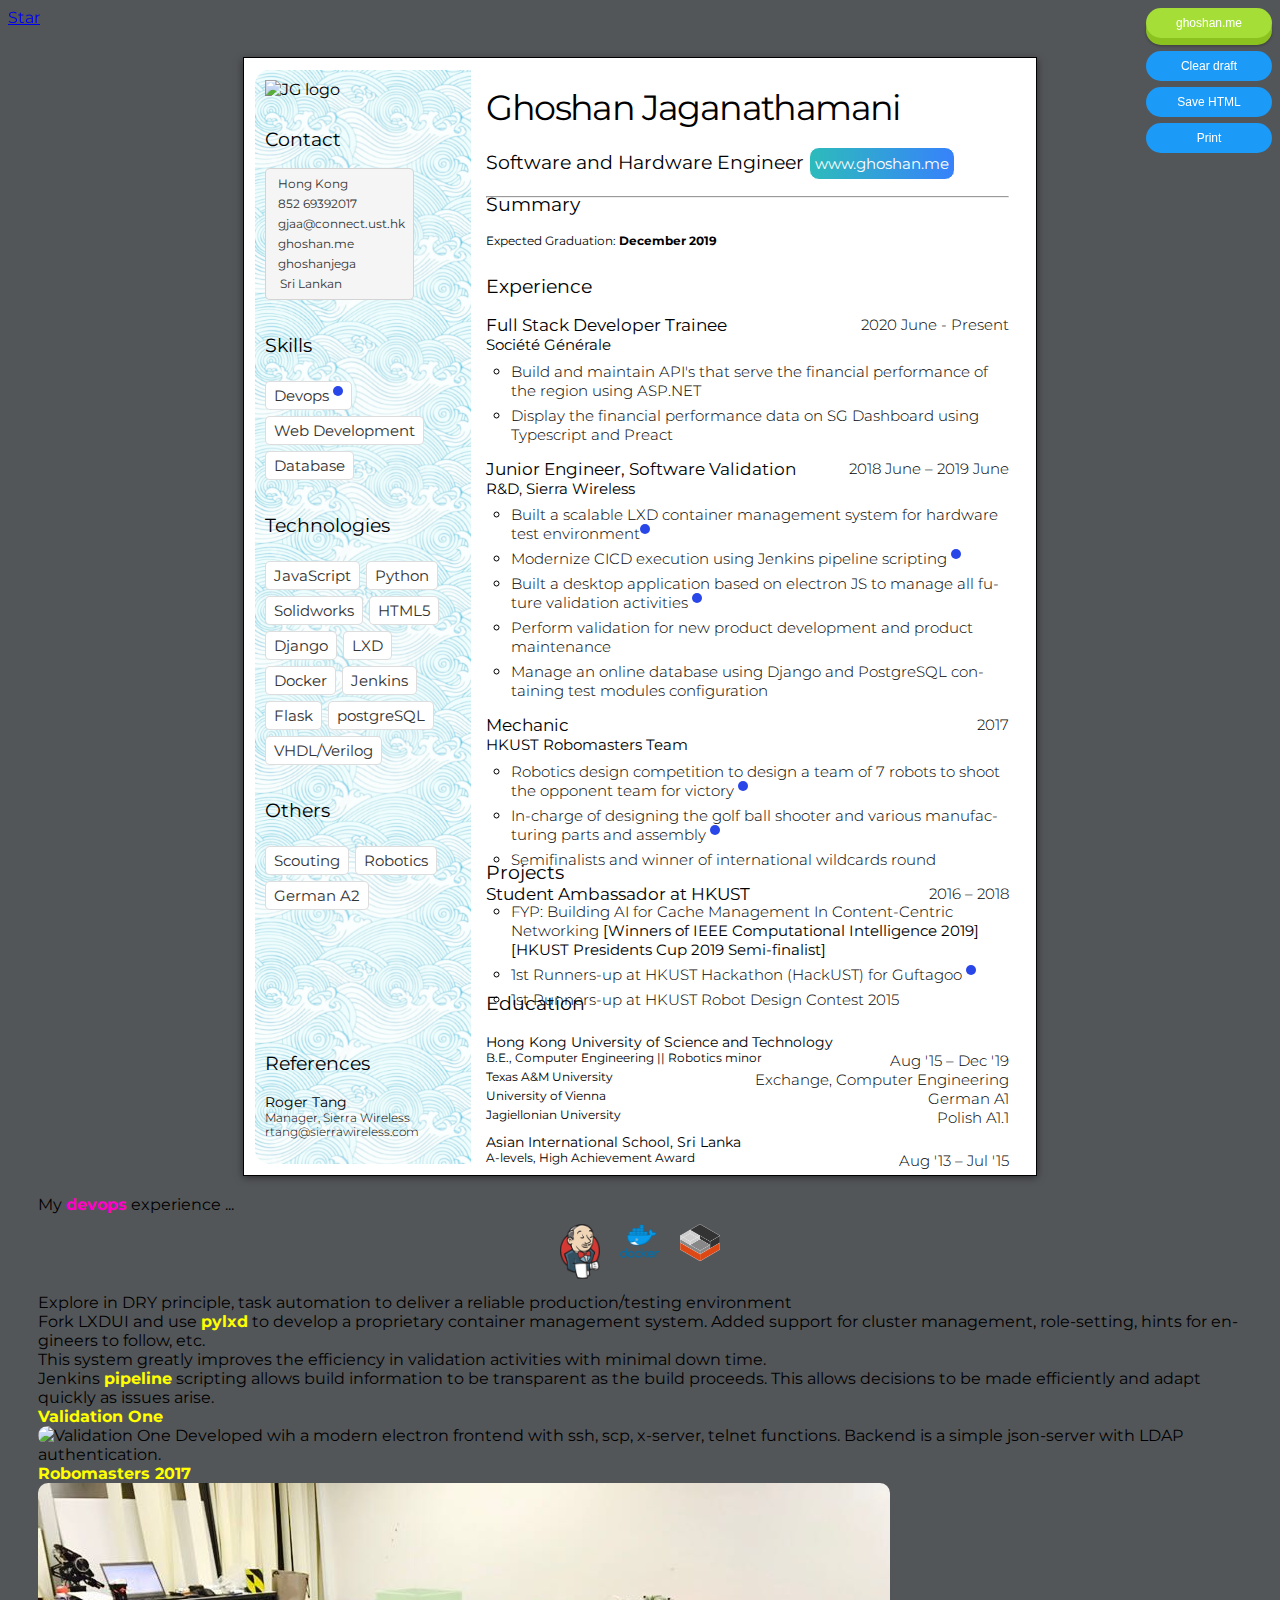
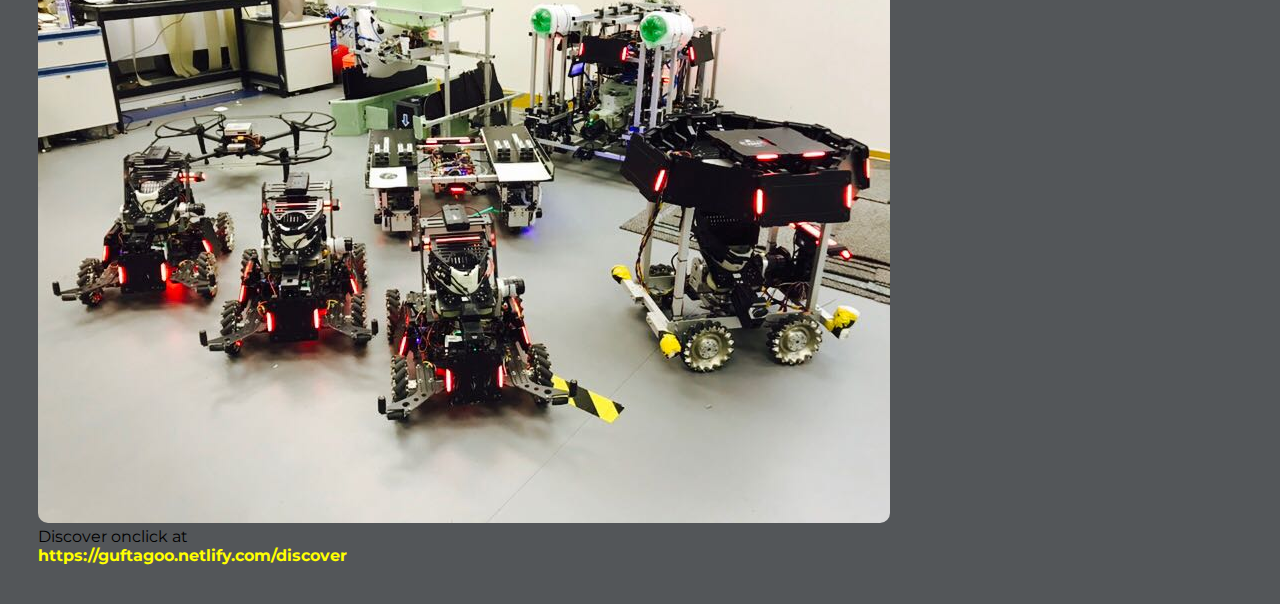
==== index.html @ 78ed61e8 "July 2020" ====
<!DOCTYPE html>
<html lang="en" moznomarginboxes>

<head>
    <meta charset="utf-8" />
    <meta http-equiv="X-UA-Compatible" content="IE=edge;chrome=1" />
    <meta http-equiv="Content-Type" content="text/html;charset=UTF-8" />
    <meta name="google" content="notranslate" />
    <!-- Metadata (autofilled by "Save to HTML") -->
    <meta name="author" content="Ghoshan Jaganathamani" />
    <meta name="subject" content="A really good software engineer you should hire" />
    <meta name="keywords" content="coding, developing, hacking" />
    <meta name="date" content="2019-04-01" />
    <meta name="generator" content="html-resume-template" />
    <!-- Google Fonts, Normalize, and Font Awesome -->
    <link rel="stylesheet" type="text/css"
        href="https://fonts.googleapis.com/css?family=Cardo|Montserrat:300,400,500&amp;subset=latin-ext"
        crossorigin="anonymous" />
    <link rel="stylesheet" type="text/css"
        href="https://cdnjs.cloudflare.com/ajax/libs/normalize/8.0.0/normalize.min.css"
        integrity="sha256-oSrCnRYXvHG31SBifqP2PM1uje7SJUyX0nTwO2RJV54=" crossorigin="anonymous" />
    <link rel="stylesheet" type="text/css" href="https://use.fontawesome.com/releases/v5.1.0/css/all.css"
        integrity="sha384-lKuwvrZot6UHsBSfcMvOkWwlCMgc0TaWr+30HWe3a4ltaBwTZhyTEggF5tJv8tbt" crossorigin="anonymous" />
    <!-- Custom Styles -->
    <script src="https://cdn.jsdelivr.net/npm/sweetalert2@7.28.11/dist/sweetalert2.all.min.js"
        integrity="sha256-XrP9Q+1nFjuCit6icgPIvv/6unhVHzjTr9NrwTMZJyI=" crossorigin="anonymous"></script>
    <link rel="stylesheet" type="text/css" href="./src/css/paper.css" />
    <link rel="stylesheet" type="text/css" href="./src/css/typography.css" />
    <link rel="stylesheet" type="text/css" href="./src/css/buttons.css" />
    <link rel="stylesheet" type="text/css" href="./src/css/styles.css" />
    <link rel="stylesheet" type="text/css" media="screen" href="./src/css/screen.css" />
    <link rel="stylesheet" type="text/css" media="print" href="./src/css/print.css" />

    <script src="https://cdnjs.cloudflare.com/ajax/libs/jquery/3.3.1/jquery.min.js"
        integrity="sha256-FgpCb/KJQlLNfOu91ta32o/NMZxltwRo8QtmkMRdAu8=" crossorigin="anonymous"></script>
    <script async defer src="https://unpkg.com/tippy.js@3/dist/tippy.all.min.js"></script>
    <script async defer src="https://buttons.github.io/buttons.js"></script>

    <title>Ghoshan Jaganathamani</title>
</head>

<body class="A4">
    <section id="save">
        <section class="sheet padding-3mm">
            <aside>
                <img src="./src/img/JG2.svg" style="width:50%; margin-bottom: 27px;" alt="JG logo">
                <section class="contact">
                    <h6>Contact</h6>
                    <ul>
                        <li>
                            <p><i class="fa fa-map-marker-alt" title="Location"></i> Hong Kong</p>
                        </li>
                        <li>
                            <p><i class="fa fa-phone" title="Cell phone"></i> 852 69392017</p>
                        </li>
                        <li>
                            <p><i class="fa fa-envelope" title="Email"></i> gjaa@connect.ust.hk</p>
                        </li>
                        <li>
                            <p><i class="fa fa-globe-americas" title="Website"></i> ghoshan.me</p>
                        </li>
                        <li>
                            <p><i class="fab fa-github" title="GitHub"></i> ghoshanjega</p>
                        </li>
                        <li>
                            <p><i class="fas fa-flag" title="Nationality"></i>&nbsp;&nbsp;Sri Lankan</p>
                        </li>
                    </ul>
                </section>
                <section class="skills">
                    <h6>Skills</h6>
                    <ul>
                        <li><span>Devops <button class="button button-glow button-circle button-action button-tiny"
                                    id="devops">i</button></span></li>
                        <li><span>Web Development</span></li>
                        <li><span>Database</span></li>
                    </ul>
                </section>
                <section class="skills">
                    <h6>Technologies</h6>
                    <ul>
                        <li><span>JavaScript</span></li>
                        <li><span>Python</span></li>
                        <li><span>Solidworks</span></li>
                        <li><span>HTML5</span></li>
                        <li><span>Django</span></li>
                        <li><span>LXD</span></li>
                        <li><span>Docker</span></li>
                        <li><span>Jenkins</span></li>
                        <li><span>Flask</span></li>
                        <li><span>postgreSQL</span></li>
                        <li><span>VHDL/Verilog</span></li>
                    </ul>
                </section>
                <section class="skills">
                    <h6>Others</h6>
                    <ul>
                        <li><span>Scouting</span></li>
                        <li><span>Robotics</span></li>
                        <li><span>German A2</span></li>

                    </ul>
                </section>
                <section class="references">
                    <h6>References</h6>
                    <address>
                            <p class="sanserif">Roger Tang</p> 
                        <p class="sanserifsmall">Manager, Sierra Wireless</p> 
                        <p class="sanserifsmall">rtang@sierrawireless.com</p> 
                    </address>
                </section>
            </aside>
            <section>
                <header class="name" aria-label="Ghoshan Jaganathamani">
                    <h3>Ghoshan Jaganathamani</h3>
                    <h6>Software and Hardware Engineer <span id="go-to-website">www.ghoshan.me</span></h6>

                    <hr />
                </header>
                <section>
                    <section class="summary">
                        <h6>Summary</h6>
                        <p>Expected Graduation: <b>December 2019</b></p>
                    </section>
                    <section class="experience">
                        <h6>Experience</h6>
                        <ol>
                            <li>
                                <header>
                                    <p class="sanserif">Full Stack Developer Trainee</p>
                                    <time>2020 June - Present</time>
                                </header>
                                <span>Société Générale</span>
                                <ul>
                                    <li>Build and maintain API's that serve the financial performance of the region using ASP.NET</li>
                                    <li>Display the financial performance data on SG Dashboard using Typescript and Preact</li>
                                </ul>
                            </li>
                            <li>
                                <header>
                                    <p class="sanserif">Junior Engineer, Software Validation</p>
                                    <time>2018 June – 2019 June</time>
                                </header>
                                <span>R&D, Sierra Wireless</span>
                                <ul>
                                    <li>Built a scalable LXD container management system for hardware test environment<button
                                            class="button button-glow button-circle button-action button-tiny"
                                            id="lxd">i</button></li>
                                    <li>Modernize CICD execution using Jenkins pipeline scripting <button
                                            class="button button-glow button-circle button-action button-tiny"
                                            id="cicd">i</button></li>
                                    <li>Built a desktop application based on electron JS to manage all future validation activities <button
                                            class="button button-glow button-circle button-action button-tiny"
                                            id="validationone">i</button>
                                    </li>
                                    <li>Perform validation for new product development and product maintenance</li>
                                    <li>Manage an online database using Django and PostgreSQL containing test modules
                                        configuration</li>
                                </ul>
                            </li>
                            <li>
                                <header>
                                    <p class="sanserif">Mechanic</p>
                                    <time>2017</time>
                                </header>
                                <span>HKUST Robomasters Team</span>
                                <ul>
                                    <li>Robotics design competition to design a team of 7 robots to shoot the opponent
                                        team for victory <button
                                            class="button button-glow button-circle button-action button-tiny"
                                            id="rm">i</button></li>
                                    <li>In-charge of designing the golf ball shooter and various manufacturing parts
                                        and assembly <button
                                            class="button button-glow button-circle button-action button-tiny"
                                            id="shooter">i</button></li>
                                    <li>Semifinalists and winner of international wildcards round</li>
                                </ul>
                            </li>
                            <li>
                                <header>
                                    <p class="sanserif">Student Ambassador at HKUST</p>
                                    <time>2016 – 2018</time>
                                </header>
                            </li>
                        </ol>
                    </section>
                    <section class="projects">
                        <h6>Projects</h6>
                        <ul>
                            <li>FYP: Building AI for Cache Management In Content-Centric Networking
                                <b>[Winners of IEEE Computational Intelligence 2019]</b><b>[HKUST Presidents Cup 2019 Semi-finalist]</b></li>
                            <li>1st Runners-up at HKUST Hackathon (HackUST) for Guftagoo <button
                                    class="button button-glow button-circle button-action button-tiny"
                                    onclick="window.open('https:\/\/guftagoo.netlify.com/discover/')"
                                    id="guftagoo">i</button></li>
                            <li>1st Runners-up at HKUST Robot Design Contest 2015</li>
                        </ul>
                    </section>
                    <section class="education">
                        <h6>Education</h6>
                        <ol>
                            <li>
                                <div>
                                    <p class="sanserif">Hong Kong University of Science and Technology</p>
                                    <time></time>
                                </div>
                                <div>
                                    <p class="sanserifsmall tabbed bold">B.E., Computer Engineering || Robotics minor</p><time class="sanserifsmall">Aug '15 – Dec '19</time>
                                </div>
                                <div>
                                    <p class="sanserifsmall tabbed">Texas A&M University </p><span class="sanserifsmall">Exchange, Computer Engineering</span>
                                </div>
                                <div>
                                    <p class="sanserifsmall tabbed">University of Vienna</p><span class="sanserifsmall">German A1</span>
                                </div>
                                <div>
                                    <p class="sanserifsmall tabbed">Jagiellonian University</p><span class="sanserifsmall">Polish A1.1</span>
                                </div>
                                
                            </li>
                            <li>
                                    <div>
                                        <p class="sanserif">Asian International School, Sri Lanka</p>
                                        <time></time>
                                        
                                    </div>
                                    <div>
                                        <p class="sanserifsmall tabbed">A-levels, High Achievement Award</p><time class="sanserifsmall">Aug '13 – Jul '15</time>
                                    </div>
                                </li>
                        </ol>
                    </section>
                </section>
            </section>
        </section>
    </section>

    <div id="devopsTemplate">
        My&nbsp;<strong style="color: rgb(255, 0, 200);">devops</strong> experience ...
        <div class="flex-container">
            <div><img src="./src/img/jenkins.png" /></div>
            <div><img src="./src/img/docker2.png" /></div>
            <div><img src="./src/img/lxd.png" /></div>
        </div>
        Explore in DRY principle, task automation to deliver a reliable production/testing environment
    </div>

    <div id="lxdTemplate">
        Fork LXDUI and use <strong style="color: yellow;">pylxd</strong> to develop a proprietary container management
        system. Added support for cluster management,
        role-setting, hints for engineers to follow, etc.
        <br />
        This system greatly improves the efficiency in validation activities
        with minimal down time.
    </div>

    <div id="cicdTemplate">
        Jenkins <strong style="color: yellow;">pipeline</strong> scripting allows build information to be transparent as
        the
        build proceeds. This allows decisions to be made efficiently and adapt quickly as issues arise.
    </div>

    <div id="validationoneTemplate">
        <strong style="color: yellow;">Validation One</strong>
        <br />
        <img src="./src/img/validation-one.png" style="border-radius:10px" alt="Validation One">
        Developed wih a modern electron frontend with ssh, scp, x-server, telnet functions. Backend is a simple
        json-server with LDAP authentication.
    </div>

    <div id="rmTemplate">
        <strong style="color: yellow;">Robomasters 2017</strong>
        <br />
        <img src="./src/img/rm.jpeg" style="border-radius:10px" alt="robomasters 2017">
    </div>

    <div id="shooterTemplate">
        
    </div>

    <div id="guftagooTemplate">
        Discover onclick at
        <br /> <strong style="color: yellow;">https://guftagoo.netlify.com/discover</strong>
    </div>
    <!-- Script to make elements authorable and save changes to localStorage -->
    <script type="text/javascript" src="./index.js"></script>
    <script src="./src/js/showModal.js"></script>

</body>
<!-- Forked from Tom Barrasso. https://barrasso.me -->


</html>
---- src/css/paper.css ----
/* Paper CSS: https://github.com/cognitom/paper-css */

@page { margin: 0 }
body { margin: 0 }
.sheet {
  margin: 0;
  overflow: hidden;
  position: relative;
  box-sizing: border-box;
  page-break-after: always;
}

/** Paper sizes **/
body.A3               .sheet { width: 297mm; height: 419mm }
body.A3.landscape     .sheet { width: 420mm; height: 296mm }
body.A4               .sheet { width: 210mm; height: 296mm }
body.A4.landscape     .sheet { width: 297mm; height: 209mm }
body.A5               .sheet { width: 148mm; height: 209mm }
body.A5.landscape     .sheet { width: 210mm; height: 147mm }
body.letter           .sheet { width: 216mm; height: 279mm }
body.letter.landscape .sheet { width: 280mm; height: 215mm }
body.legal            .sheet { width: 216mm; height: 356mm }
body.legal.landscape  .sheet { width: 357mm; height: 215mm }

/** Padding area **/
.sheet.padding-3mm { padding: 3mm }
.sheet.padding-10mm { padding: 10mm }
.sheet.padding-15mm { padding: 15mm }
.sheet.padding-20mm { padding: 20mm }
.sheet.padding-25mm { padding: 25mm }

/** For screen preview **/
@media screen {
  body { background-color: rgb(83, 86, 89); /*#e0e0e0*/ }
  .sheet {
    background: white;
    box-shadow: 0 .5mm 2mm rgba(0,0,0,.5);
    margin: 5mm auto;
  }
}

/** Fix for Chrome issue #273306 **/
@media print {
  body.A3.landscape          { width: 420mm }
  body.A3, body.A4.landscape { width: 297mm }
  body.A4, body.A5.landscape { width: 210mm }
  body.A5                    { width: 148mm }
  body.letter, body.legal    { width: 216mm }
  body.letter.landscape      { width: 280mm }
  body.legal.landscape       { width: 357mm }
}
---- src/css/typography.css ----
/* Typography */

body, .sanserif {
	font-family: "Montserrat", "Trebuchet MS", Helvetica, sans-serif;
	font-size: 14px;
}

p, .serif {
	/* font-family: "Cardo", Georgia, serif; */
	font-family: "Montserrat", "Trebuchet MS", Helvetica, sans-serif;
	font-size: 11.5px;
}

li {
	font-family: "Montserrat", "Trebuchet MS", Helvetica, sans-serif;
	font-size: 15px;
}

h1,
h2,
h3,
h4,
h5,
h6 {
	font-weight: 400;
	letter-spacing: -.1rem;
	margin-bottom: 1rem;
    margin-top: 0;
}

h1 {
	font-size: 3.6rem;
    line-height: 1.2;
}

h2, .section-title {
	font-size: 2.8rem;
    line-height: 1.25;
}

h3 {
	font-size: 2.2rem;
    line-height: 1.3;
}

h4 {
	font-size: 1.618rem;
	letter-spacing: -.08rem;
    line-height: 1.35;
}

h5 {
	font-size: 1.4rem;
	letter-spacing: -.05rem;
    line-height: 1.5;
}

h6 {
	font-size: 1.2rem;
	letter-spacing: 0;
    line-height: 1.4;
}
---- src/css/styles.css ----
@charset "UTF-8";

* {
    min-height: 0;
    min-width: 0;
    box-sizing: border-box;
    transform-origin: 0px 0px 0px;
}

p:blank, li:blank, div:blank, section:blank {
    display: none;
}

p:empty, li:empty, div:empty, section:empty {
    display: none;
}

p:-moz-only-whitespace, li:-moz-only-whitespace, div:-moz-only-whitespace, section:-moz-only-whitespace {
    display: none;
}

/* Page Variables */

:root {
    --main-width: 72%;
    --header-height: 1.2in;
    --sidebar-width: calc(100% - var(--main-width));
}

body {
    font-size: 1em;
    margin: 0 auto;
    -ms-text-size-adjust: 100%;
    -webkit-text-size-adjust: 100%;
    -webkit-font-smoothing: antialiased;
    -moz-osx-font-smoothing: grayscale;
    -webkit-tap-highlight-color: transparent;
    text-rendering: auto;
    text-decoration-skip: ink;
    hyphens: auto;
}

#save > section:first-of-type {
    display: flex;
    flex-direction: row;
}

/* Misc */

img {
    max-width: 100%;
}

p {
    margin-top: 0;
    margin-bottom: 0;
}

abbr[title] {
    text-decoration: none;
    border: none;
}

ul {
    margin: 0;
    padding: 0;
}

li {
    list-style-type: none;
    padding: 0;
    margin: 0;
}

li + li {
    margin-top: 0.4em;
}

.fa, .fab {
    text-align: center;
    min-width: 1em;
}

li .fa, li .fab {
    margin-right: 0.3em;
}

/* Page layout */

#save > section:first-of-type > aside {
    flex-basis: var(--sidebar-width);
    padding: 10px;
    padding-bottom: 25px;
    display: flex;
    flex-direction: column;
}

#save > section:first-of-type > aside > section + section {
    margin-top: 2em;
}

#save > section:first-of-type > aside > section:last-child {
    margin-top: auto;
} 

#save > section:first-of-type > section {
    flex-basis: var(--main-width);
    display: flex;
    flex-direction: column;
}

#save > section:first-of-type > section > header {
    flex-basis: var(--header-height);
    flex-grow: 0;
    padding: 0.1618in;
}

#save > section:first-of-type > section > section {
    flex-grow: 1;
    padding: 0.1618in;
    display: flex;
    flex-direction: column;
}

#save > section:first-of-type > section > section > section + section {
    margin-top: 2em;
}

#save > section:first-of-type > section > section > section:last-child {
    margin-top: auto;
}

.references address {
    font-style: normal;
    font-weight: 300;
}

.references address:first-line {
    font-weight: 400;
}

.references address + address,
.references address + p {
    padding-top: 0.5em;
}

.contact > ul {
    background-color: #f5f5f5;
    border: 1px solid rgba(45, 45, 45, 0.1618);
    border-radius: 5px;
    color: #333;
    padding: 8px 8px;
    display: inline-block;
}

/* Skills */

.skills > ul:after {
    content: '';
    display: table;
    clear: both;
}

.skills > ul > li {
    display: block;
    float: left;
    margin: 6px 6px 0 0;
}

.skills > ul > li > span {
    background-color: #f5f5f5;
    border: 1px solid rgba(45, 45, 45, 0.1618);
    border-radius: 5px;
    color: #333;
    padding: 4px 8px;
    display: inline-block;
}

/* Experience & Education */

.education ol,
.experience ol {
    margin: 0;
    padding: 0;
}

.experience ol {
    flex-wrap: wrap;
    display: flex;
    flex-direction: row;
}

.experience ol > li {
    margin: 0;
    padding: 0;
    flex-basis: 100%;
    font-weight: 300;
}

.education ol > li {
    font-weight: 300;
}

.experience ol > li + li {
    margin-top: 1em;
}

.education ol > li div,
.experience ol > li header {
    display: flex;
    flex-direction: row;
}

.experience ol > li > span,
.education ol > li p,
.experience ol > li header p {
    font-weight: 400;
}

.experience ol > li header p {
    font-size: 110%;
}

.education ol > li div > *:last-child,
.experience ol > li header > *:last-child {
    margin-left: auto;
}

.experience ol > li ul {
    padding-top: 0.5em;
}

.experience ol > li ul li {
    list-style-type: circle;
    margin-left: 1.618em;
}

.projects li {
    list-style-type: circle;
    margin-left: 1.618em;
    font-weight: 300;
}

.button-tiny, .button-circle.button-tiny{
    height: 10px;
    width: 10px;
    color: rgba(0, 255, 255, 0);
    animation: pulse 2s infinite;
    cursor: pointer;
    background: #2946e9;
}

.button-tiny:hover {
    animation: none;
}
@keyframes pulse {
    0% {
      transform: scale(1, 1);
    }
    50% {
      opacity: 0.5;
      /* transform: scale(0.7); */
    }
    100% {
      /* transform: scale(1,1); */
      opacity: 1;
    }
  }

  /* If `animateFill: true` (default) */
.tippy-tooltip.honeybee-theme .tippy-backdrop {
    background-color: rgb(11, 0, 49);
    font-weight: bold;
    color: rgb(184, 249, 255);
    border-radius: 15px;
  }
  
  /* If `animateFill: false` */
  .tippy-tooltip.honeybee-theme {
    background-color: rgba(11, 0, 49, 0.856);
    font-weight: bold;
    color: rgb(184, 249, 255);
    border-radius: 10px;
  }

  .flex-container {
    display: flex;
    justify-content: center;
  }

  .flex-container > div {
    margin: 10px;
    width: 40px;
  }

  .button-3d {
      margin-bottom: 10%;
      color: #ffffff;
  }

  #go-to-website{
      display: inline-block;
      border: 1px solid white;
      background-image: linear-gradient(to right, rgb(45, 187, 187) , rgb(55, 130, 251));
      padding: 5px;
      font-size: 80%;
      color: #ffffff;
      border-radius: 10px;
  }
---- src/css/screen.css ----
html {
    padding: 2.4em;
}

.sheet {
    border: 1px solid black;
}

section:first-of-type > aside {
    background-color: #f5f5f5;
    background-image: url("../img/wave2.jpg");
    background-repeat: repeat;
    background-size: 250px;
    border-top-left-radius: 15px;
    border-bottom-left-radius: 15px;
    padding-bottom: 25px;

}

#save > section:first-of-type aside .skills > ul > li > span {
    background-color: white;
}


/* button {
    user-select: none;
} */

#document-controls {
    position: fixed;
    right: 0;
    top: 0;
    margin-top: 0.5em;
    margin-right: 0.5em;
    display: flex;
    flex-direction: column;
}

#document-controls button + button {
    margin-top: 0.5em;
}

#github-link {
    display: block;
    position: fixed;
    left: 0;
    top: 0;
    margin-top: 0.5em;
    margin-left: 0.5em;
    text-decoration: none;
    color: black;
}

/* Source https://www.bestcssbuttongenerator.com/#/36 */

/* button {
	box-shadow:inset 0px 1px 0px 0px white;
	background:linear-gradient(to bottom, #ededed 5%, #dfdfdf 100%);
	background-color:#ededed;
	border-radius:6px;
	border:1px solid #dcdcdc;
	display:inline-block;
	cursor:pointer;
	color:#777777;
	font-size:15px;
	font-weight:bold;
	padding:6px 24px;
	text-decoration:none;
	text-shadow:0px 1px 0px white;
}

button:hover, button:active {
	background:linear-gradient(to bottom, #dfdfdf 5%, #ededed 100%);
	background-color:#dfdfdf;
}

button:active {
	position:relative;
	top:1px;
} */
---- src/css/print.css ----
pre {
    white-space: pre-wrap !important;
}

pre,
blockquote {
    page-break-inside: avoid;
}

thead {
    display: table-header-group;
}

tr,
img {
    page-break-inside: avoid;
}

p,
h2,
h3 {
    orphans: 3;
    widows: 3;
}

h2,
h3 {
    page-break-after: avoid;
}

a {
    color: currentColor;
    text-decoration: none;
}

* {
    outline: none;
}

button:-moz-focusring,
[type="button"]:-moz-focusring,
[type="reset"]:-moz-focusring,
[type="submit"]:-moz-focusring {
    outline: none;
}

/* Print background graphics */
@media print and (color) {
    * {
        -webkit-print-color-adjust: exact;
        print-color-adjust: exact;
    }
    section:first-of-type > aside {
        background-color: #f5f5f5;
        background-image: url("../img/wave2.jpg");
        background-repeat: repeat;
        background-size: 250px;
        border-top-left-radius: 15px;
        border-bottom-left-radius: 15px;
        -webkit-print-color-adjust: exact;
    }
    button{
        display: none !important;
    }
    
}


#document-controls, #github-link, iframe {
    display: none !important;
}
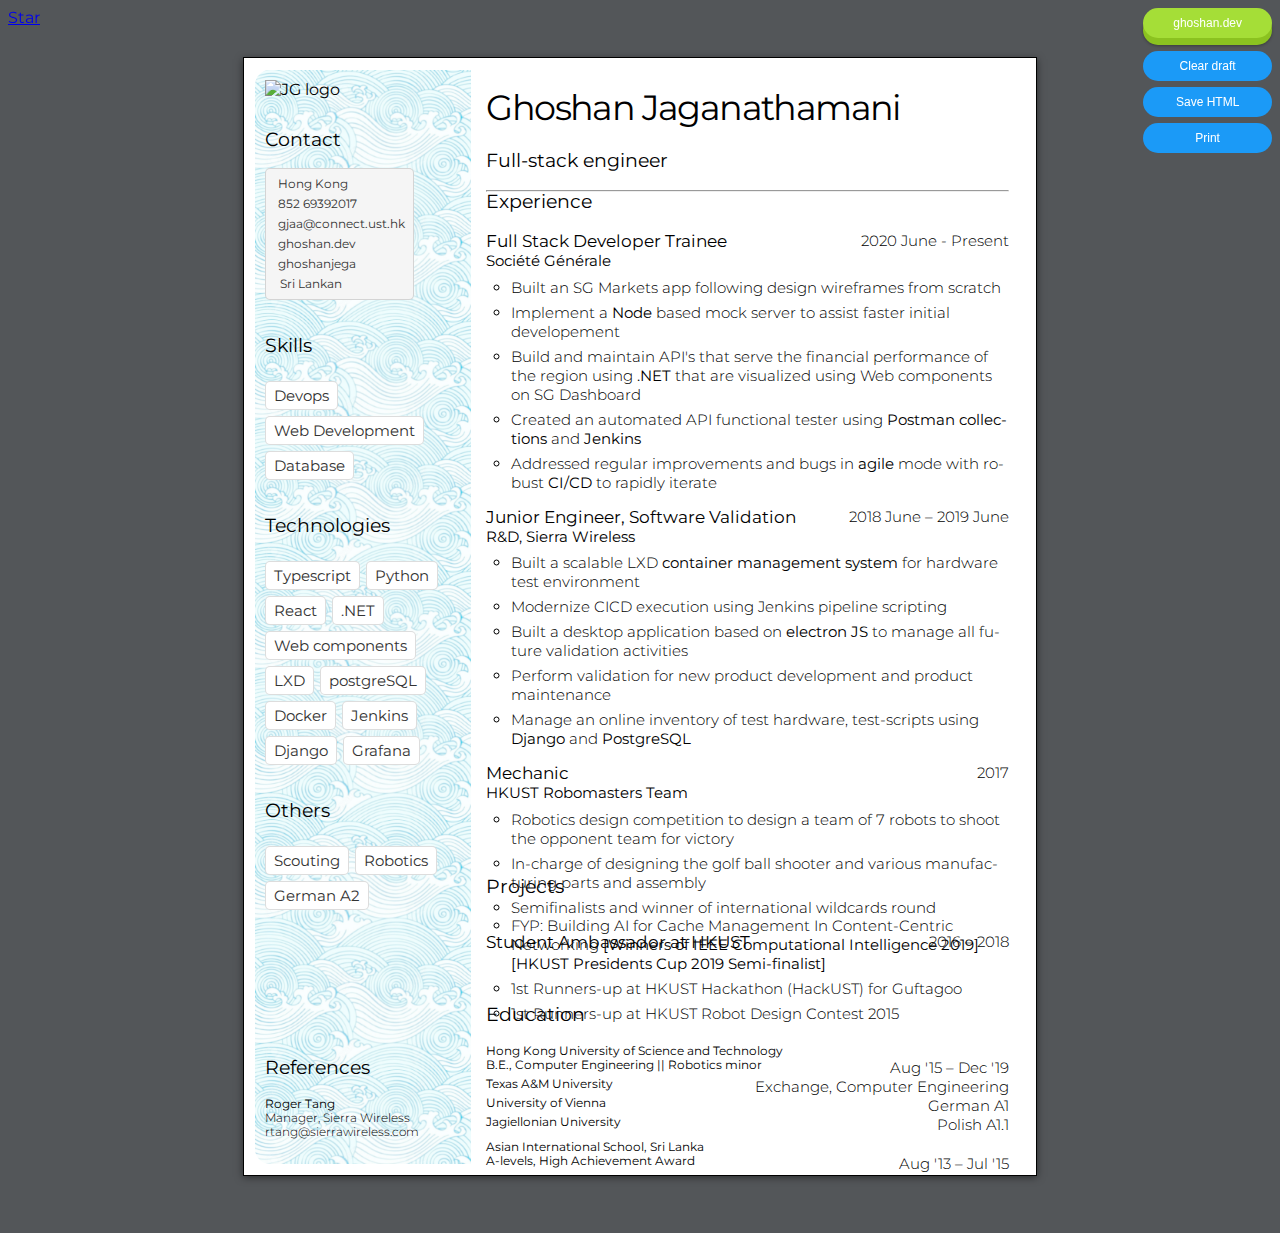
==== commit 65b6b97f: "change url to ghoshan.dev" ====
--- a/index.html
+++ b/index.html
@@ -57,7 +57,7 @@
                             <p><i class="fa fa-envelope" title="Email"></i> gjaa@connect.ust.hk</p>
                         </li>
                         <li>
-                            <p><i class="fa fa-globe-americas" title="Website"></i> ghoshan.me</p>
+                            <p><i class="fa fa-globe-americas" title="Website"></i> ghoshan.dev</p>
                         </li>
                         <li>
                             <p><i class="fab fa-github" title="GitHub"></i> ghoshanjega</p>
@@ -70,8 +70,7 @@
                 <section class="skills">
                     <h6>Skills</h6>
                     <ul>
-                        <li><span>Devops <button class="button button-glow button-circle button-action button-tiny"
-                                    id="devops">i</button></span></li>
+                        <li><span>Devops </span></li>
                         <li><span>Web Development</span></li>
                         <li><span>Database</span></li>
                     </ul>
@@ -79,17 +78,17 @@
                 <section class="skills">
                     <h6>Technologies</h6>
                     <ul>
-                        <li><span>JavaScript</span></li>
+                        <li><span>Typescript</span></li>
                         <li><span>Python</span></li>
-                        <li><span>Solidworks</span></li>
-                        <li><span>HTML5</span></li>
-                        <li><span>Django</span></li>
+                        <li><span>React</span></li>
+                        <li><span>.NET</span></li>
+                        <li><span>Web components</span></li>
                         <li><span>LXD</span></li>
+                        <li><span>postgreSQL</span></li>
                         <li><span>Docker</span></li>
                         <li><span>Jenkins</span></li>
-                        <li><span>Flask</span></li>
-                        <li><span>postgreSQL</span></li>
-                        <li><span>VHDL/Verilog</span></li>
+                        <li><span>Django</span></li>
+                        <li><span>Grafana</span></li>
                     </ul>
                 </section>
                 <section class="skills">
@@ -104,7 +103,7 @@
                 <section class="references">
                     <h6>References</h6>
                     <address>
-                            <p class="sanserif">Roger Tang</p> 
+                            <p >Roger Tang</p> 
                         <p class="sanserifsmall">Manager, Sierra Wireless</p> 
                         <p class="sanserifsmall">rtang@sierrawireless.com</p> 
                     </address>
@@ -113,72 +112,66 @@
             <section>
                 <header class="name" aria-label="Ghoshan Jaganathamani">
                     <h3>Ghoshan Jaganathamani</h3>
-                    <h6>Software and Hardware Engineer <span id="go-to-website">www.ghoshan.me</span></h6>
+                    <h6>Full-stack engineer 
+                        <!-- <span id="go-to-website">www.ghoshan.dev</span> -->
+                    </h6>
 
                     <hr />
                 </header>
                 <section>
-                    <section class="summary">
+                    <!-- <section class="summary">
                         <h6>Summary</h6>
-                        <p>Expected Graduation: <b>December 2019</b></p>
-                    </section>
+                        <p>Aspiring Software developer in web technologies </p>
+                    </section> -->
                     <section class="experience">
                         <h6>Experience</h6>
                         <ol>
                             <li>
                                 <header>
-                                    <p class="sanserif">Full Stack Developer Trainee</p>
+                                    <p >Full Stack Developer Trainee</p>
                                     <time>2020 June - Present</time>
                                 </header>
                                 <span>Société Générale</span>
                                 <ul>
-                                    <li>Build and maintain API's that serve the financial performance of the region using ASP.NET</li>
-                                    <li>Display the financial performance data on SG Dashboard using Typescript and Preact</li>
+                                    <li>Built an SG Markets app following design wireframes from scratch</li>
+                                    <li>Implement a <b>Node</b> based mock server to assist faster initial developement</li>
+                                    <li>Build and maintain API's that serve the financial performance of the region using <b>.NET</b> that are visualized using Web components on SG Dashboard</li>
+                                    <li>Created an automated API functional tester using <b>Postman collections</b> and <b>Jenkins</b></li>
+                                    <li>Addressed regular improvements and bugs in <b>agile</b> mode with robust <b>CI/CD</b> to rapidly iterate</li>
                                 </ul>
                             </li>
                             <li>
                                 <header>
-                                    <p class="sanserif">Junior Engineer, Software Validation</p>
+                                    <p >Junior Engineer, Software Validation</p>
                                     <time>2018 June – 2019 June</time>
                                 </header>
                                 <span>R&D, Sierra Wireless</span>
                                 <ul>
-                                    <li>Built a scalable LXD container management system for hardware test environment<button
-                                            class="button button-glow button-circle button-action button-tiny"
-                                            id="lxd">i</button></li>
-                                    <li>Modernize CICD execution using Jenkins pipeline scripting <button
-                                            class="button button-glow button-circle button-action button-tiny"
-                                            id="cicd">i</button></li>
-                                    <li>Built a desktop application based on electron JS to manage all future validation activities <button
-                                            class="button button-glow button-circle button-action button-tiny"
-                                            id="validationone">i</button>
+                                    <li>Built a scalable LXD <b>container management system</b> for hardware test environment</li>
+                                    <li>Modernize CICD execution using Jenkins pipeline scripting </li>
+                                    <li>Built a desktop application based on <b>electron JS</b> to manage all future validation activities 
                                     </li>
                                     <li>Perform validation for new product development and product maintenance</li>
-                                    <li>Manage an online database using Django and PostgreSQL containing test modules
-                                        configuration</li>
+                                    <li>Manage an online inventory of test hardware, test-scripts using <b>Django</b> and <b>PostgreSQL</b></li>
                                 </ul>
                             </li>
                             <li>
                                 <header>
-                                    <p class="sanserif">Mechanic</p>
+                                    <p >Mechanic</p>
                                     <time>2017</time>
                                 </header>
                                 <span>HKUST Robomasters Team</span>
                                 <ul>
                                     <li>Robotics design competition to design a team of 7 robots to shoot the opponent
-                                        team for victory <button
-                                            class="button button-glow button-circle button-action button-tiny"
-                                            id="rm">i</button></li>
+                                        team for victory </li>
                                     <li>In-charge of designing the golf ball shooter and various manufacturing parts
-                                        and assembly <button
-                                            class="button button-glow button-circle button-action button-tiny"
-                                            id="shooter">i</button></li>
+                                        and assembly </li>
                                     <li>Semifinalists and winner of international wildcards round</li>
                                 </ul>
                             </li>
                             <li>
                                 <header>
-                                    <p class="sanserif">Student Ambassador at HKUST</p>
+                                    <p >Student Ambassador at HKUST</p>
                                     <time>2016 – 2018</time>
                                 </header>
                             </li>
@@ -189,10 +182,7 @@
                         <ul>
                             <li>FYP: Building AI for Cache Management In Content-Centric Networking
                                 <b>[Winners of IEEE Computational Intelligence 2019]</b><b>[HKUST Presidents Cup 2019 Semi-finalist]</b></li>
-                            <li>1st Runners-up at HKUST Hackathon (HackUST) for Guftagoo <button
-                                    class="button button-glow button-circle button-action button-tiny"
-                                    onclick="window.open('https:\/\/guftagoo.netlify.com/discover/')"
-                                    id="guftagoo">i</button></li>
+                            <li>1st Runners-up at HKUST Hackathon (HackUST) for Guftagoo</li>
                             <li>1st Runners-up at HKUST Robot Design Contest 2015</li>
                         </ul>
                     </section>
@@ -201,7 +191,7 @@
                         <ol>
                             <li>
                                 <div>
-                                    <p class="sanserif">Hong Kong University of Science and Technology</p>
+                                    <p >Hong Kong University of Science and Technology</p>
                                     <time></time>
                                 </div>
                                 <div>
@@ -220,7 +210,7 @@
                             </li>
                             <li>
                                     <div>
-                                        <p class="sanserif">Asian International School, Sri Lanka</p>
+                                        <p >Asian International School, Sri Lanka</p>
                                         <time></time>
                                         
                                     </div>
@@ -235,53 +225,6 @@
         </section>
     </section>
 
-    <div id="devopsTemplate">
-        My&nbsp;<strong style="color: rgb(255, 0, 200);">devops</strong> experience ...
-        <div class="flex-container">
-            <div><img src="./src/img/jenkins.png" /></div>
-            <div><img src="./src/img/docker2.png" /></div>
-            <div><img src="./src/img/lxd.png" /></div>
-        </div>
-        Explore in DRY principle, task automation to deliver a reliable production/testing environment
-    </div>
-
-    <div id="lxdTemplate">
-        Fork LXDUI and use <strong style="color: yellow;">pylxd</strong> to develop a proprietary container management
-        system. Added support for cluster management,
-        role-setting, hints for engineers to follow, etc.
-        <br />
-        This system greatly improves the efficiency in validation activities
-        with minimal down time.
-    </div>
-
-    <div id="cicdTemplate">
-        Jenkins <strong style="color: yellow;">pipeline</strong> scripting allows build information to be transparent as
-        the
-        build proceeds. This allows decisions to be made efficiently and adapt quickly as issues arise.
-    </div>
-
-    <div id="validationoneTemplate">
-        <strong style="color: yellow;">Validation One</strong>
-        <br />
-        <img src="./src/img/validation-one.png" style="border-radius:10px" alt="Validation One">
-        Developed wih a modern electron frontend with ssh, scp, x-server, telnet functions. Backend is a simple
-        json-server with LDAP authentication.
-    </div>
-
-    <div id="rmTemplate">
-        <strong style="color: yellow;">Robomasters 2017</strong>
-        <br />
-        <img src="./src/img/rm.jpeg" style="border-radius:10px" alt="robomasters 2017">
-    </div>
-
-    <div id="shooterTemplate">
-        
-    </div>
-
-    <div id="guftagooTemplate">
-        Discover onclick at
-        <br /> <strong style="color: yellow;">https://guftagoo.netlify.com/discover</strong>
-    </div>
     <!-- Script to make elements authorable and save changes to localStorage -->
     <script type="text/javascript" src="./index.js"></script>
     <script src="./src/js/showModal.js"></script>
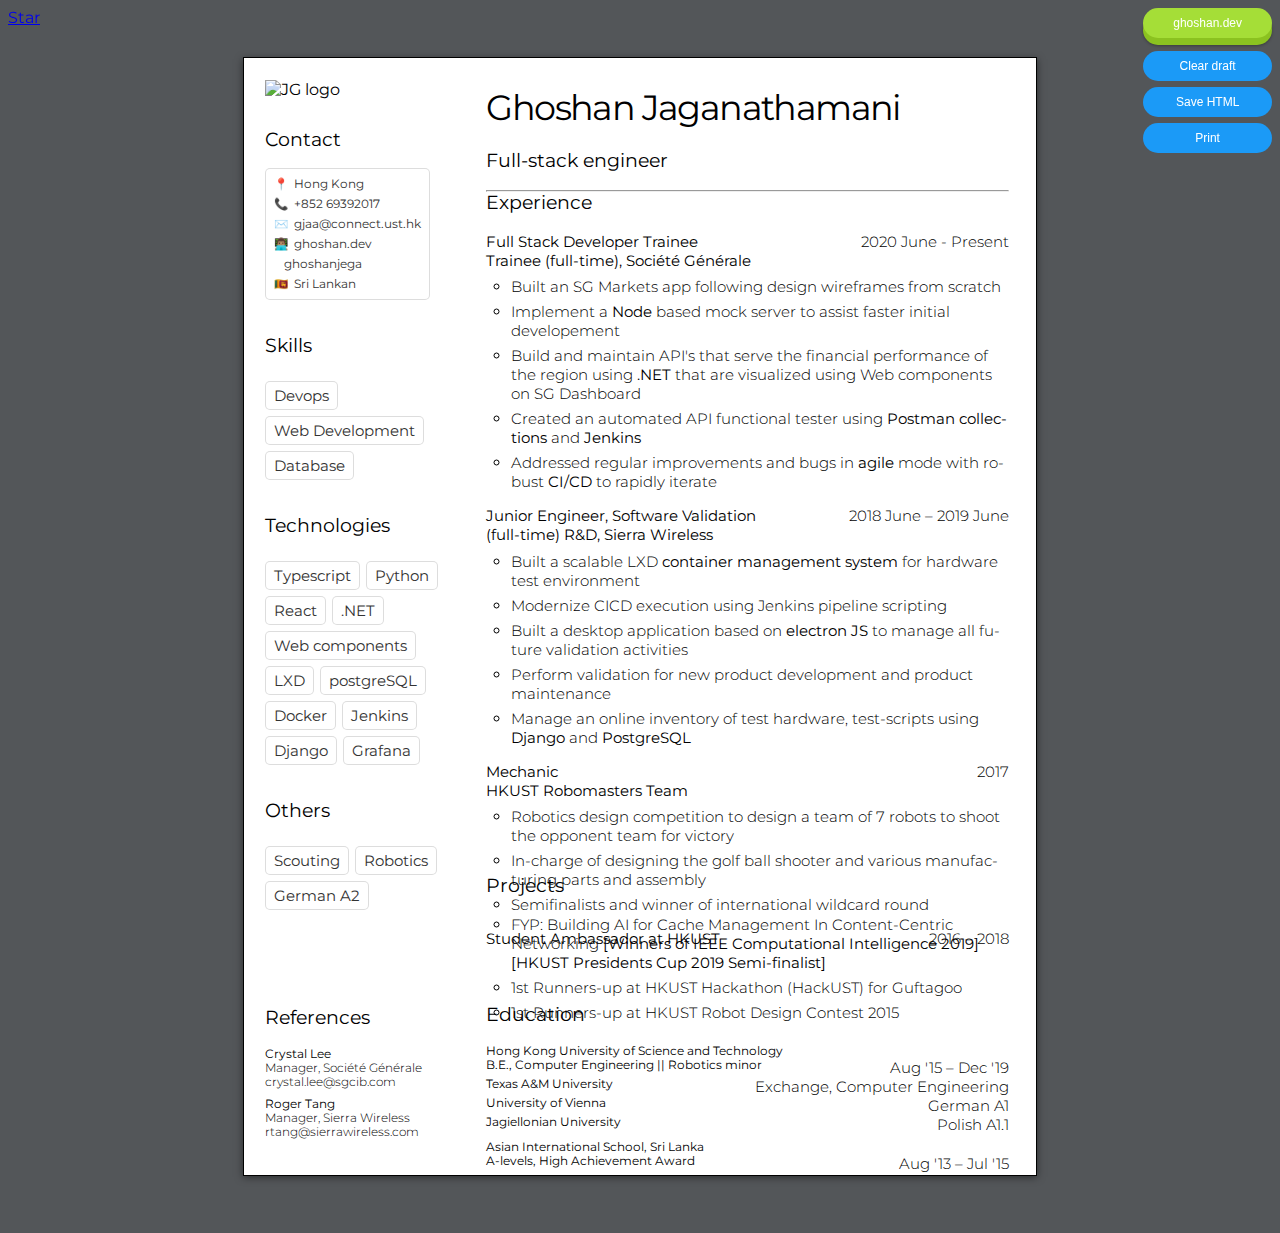
==== commit 4af55423: "emoji update" ====
--- a/index.html
+++ b/index.html
@@ -8,10 +8,9 @@
     <meta name="google" content="notranslate" />
     <!-- Metadata (autofilled by "Save to HTML") -->
     <meta name="author" content="Ghoshan Jaganathamani" />
-    <meta name="subject" content="A really good software engineer you should hire" />
-    <meta name="keywords" content="coding, developing, hacking" />
-    <meta name="date" content="2019-04-01" />
-    <meta name="generator" content="html-resume-template" />
+    <meta name="subject" content="Ghoshan Jaganathamani A really good software engineer you should hire" />
+    <meta name="keywords" content="ghoshan, jaganathamani, coding, developing, hacking" />
+    <meta name="date" content="2021-01-01" />
     <!-- Google Fonts, Normalize, and Font Awesome -->
     <link rel="stylesheet" type="text/css"
         href="https://fonts.googleapis.com/css?family=Cardo|Montserrat:300,400,500&amp;subset=latin-ext"
@@ -48,22 +47,22 @@
                     <h6>Contact</h6>
                     <ul>
                         <li>
-                            <p><i class="fa fa-map-marker-alt" title="Location"></i> Hong Kong</p>
-                        </li>
-                        <li>
-                            <p><i class="fa fa-phone" title="Cell phone"></i> 852 69392017</p>
-                        </li>
-                        <li>
-                            <p><i class="fa fa-envelope" title="Email"></i> gjaa@connect.ust.hk</p>
-                        </li>
-                        <li>
-                            <p><i class="fa fa-globe-americas" title="Website"></i> ghoshan.dev</p>
-                        </li>
-                        <li>
-                            <p><i class="fab fa-github" title="GitHub"></i> ghoshanjega</p>
-                        </li>
-                        <li>
-                            <p><i class="fas fa-flag" title="Nationality"></i>&nbsp;&nbsp;Sri Lankan</p>
+                            <p>📍&nbsp;&nbsp;Hong Kong</p>
+                        </li>
+                        <li>
+                            <p>📞&nbsp;&nbsp;+852 69392017</p>
+                        </li>
+                        <li>
+                            <p>✉️&nbsp;&nbsp;gjaa@connect.ust.hk</p>
+                        </li>
+                        <li>
+                            <p>👨🏽‍💻&nbsp;&nbsp;ghoshan.dev</p>
+                        </li>
+                        <li>
+                            <p><i class="fab fa-github" title="GitHub"></i>&nbsp;&nbsp;ghoshanjega</p>
+                        </li>
+                        <li>
+                            <p>🇱🇰&nbsp;&nbsp;Sri Lankan</p>
                         </li>
                     </ul>
                 </section>
@@ -103,16 +102,21 @@
                 <section class="references">
                     <h6>References</h6>
                     <address>
-                            <p >Roger Tang</p> 
-                        <p class="sanserifsmall">Manager, Sierra Wireless</p> 
-                        <p class="sanserifsmall">rtang@sierrawireless.com</p> 
+                        <p>Crystal Lee</p>
+                        <p class="sanserifsmall">Manager, Société Générale</p>
+                        <p class="sanserifsmall">crystal.lee@sgcib.com</p>
+                    </address>
+                    <address>
+                        <p>Roger Tang</p>
+                        <p class="sanserifsmall">Manager, Sierra Wireless</p>
+                        <p class="sanserifsmall">rtang@sierrawireless.com</p>
                     </address>
                 </section>
             </aside>
             <section>
                 <header class="name" aria-label="Ghoshan Jaganathamani">
                     <h3>Ghoshan Jaganathamani</h3>
-                    <h6>Full-stack engineer 
+                    <h6>Full-stack engineer
                         <!-- <span id="go-to-website">www.ghoshan.dev</span> -->
                     </h6>
 
@@ -128,36 +132,43 @@
                         <ol>
                             <li>
                                 <header>
-                                    <p >Full Stack Developer Trainee</p>
+                                    <p>Full Stack Developer Trainee</p>
                                     <time>2020 June - Present</time>
                                 </header>
-                                <span>Société Générale</span>
+                                <span>Trainee (full-time), Société Générale</span>
                                 <ul>
                                     <li>Built an SG Markets app following design wireframes from scratch</li>
-                                    <li>Implement a <b>Node</b> based mock server to assist faster initial developement</li>
-                                    <li>Build and maintain API's that serve the financial performance of the region using <b>.NET</b> that are visualized using Web components on SG Dashboard</li>
-                                    <li>Created an automated API functional tester using <b>Postman collections</b> and <b>Jenkins</b></li>
-                                    <li>Addressed regular improvements and bugs in <b>agile</b> mode with robust <b>CI/CD</b> to rapidly iterate</li>
+                                    <li>Implement a <b>Node</b> based mock server to assist faster initial developement
+                                    </li>
+                                    <li>Build and maintain API's that serve the financial performance of the region
+                                        using <b>.NET</b> that are visualized using Web components on SG Dashboard</li>
+                                    <li>Created an automated API functional tester using <b>Postman collections</b> and
+                                        <b>Jenkins</b></li>
+                                    <li>Addressed regular improvements and bugs in <b>agile</b> mode with robust
+                                        <b>CI/CD</b> to rapidly iterate</li>
                                 </ul>
                             </li>
                             <li>
                                 <header>
-                                    <p >Junior Engineer, Software Validation</p>
+                                    <p>Junior Engineer, Software Validation</p>
                                     <time>2018 June – 2019 June</time>
                                 </header>
-                                <span>R&D, Sierra Wireless</span>
+                                <span>(full-time) R&D, Sierra Wireless</span>
                                 <ul>
-                                    <li>Built a scalable LXD <b>container management system</b> for hardware test environment</li>
+                                    <li>Built a scalable LXD <b>container management system</b> for hardware test
+                                        environment</li>
                                     <li>Modernize CICD execution using Jenkins pipeline scripting </li>
-                                    <li>Built a desktop application based on <b>electron JS</b> to manage all future validation activities 
+                                    <li>Built a desktop application based on <b>electron JS</b> to manage all future
+                                        validation activities
                                     </li>
                                     <li>Perform validation for new product development and product maintenance</li>
-                                    <li>Manage an online inventory of test hardware, test-scripts using <b>Django</b> and <b>PostgreSQL</b></li>
+                                    <li>Manage an online inventory of test hardware, test-scripts using <b>Django</b>
+                                        and <b>PostgreSQL</b></li>
                                 </ul>
                             </li>
                             <li>
                                 <header>
-                                    <p >Mechanic</p>
+                                    <p>Mechanic</p>
                                     <time>2017</time>
                                 </header>
                                 <span>HKUST Robomasters Team</span>
@@ -166,12 +177,12 @@
                                         team for victory </li>
                                     <li>In-charge of designing the golf ball shooter and various manufacturing parts
                                         and assembly </li>
-                                    <li>Semifinalists and winner of international wildcards round</li>
+                                    <li>Semifinalists and winner of international wildcard round</li>
                                 </ul>
                             </li>
                             <li>
                                 <header>
-                                    <p >Student Ambassador at HKUST</p>
+                                    <p>Student Ambassador at HKUST</p>
                                     <time>2016 – 2018</time>
                                 </header>
                             </li>
@@ -181,7 +192,9 @@
                         <h6>Projects</h6>
                         <ul>
                             <li>FYP: Building AI for Cache Management In Content-Centric Networking
-                                <b>[Winners of IEEE Computational Intelligence 2019]</b><b>[HKUST Presidents Cup 2019 Semi-finalist]</b></li>
+                                <b>[Winners of IEEE Computational Intelligence 2019]</b><b>[HKUST Presidents Cup 2019
+                                    Semi-finalist]</b>
+                            </li>
                             <li>1st Runners-up at HKUST Hackathon (HackUST) for Guftagoo</li>
                             <li>1st Runners-up at HKUST Robot Design Contest 2015</li>
                         </ul>
@@ -191,33 +204,38 @@
                         <ol>
                             <li>
                                 <div>
-                                    <p >Hong Kong University of Science and Technology</p>
+                                    <p>Hong Kong University of Science and Technology</p>
                                     <time></time>
                                 </div>
                                 <div>
-                                    <p class="sanserifsmall tabbed bold">B.E., Computer Engineering || Robotics minor</p><time class="sanserifsmall">Aug '15 – Dec '19</time>
-                                </div>
-                                <div>
-                                    <p class="sanserifsmall tabbed">Texas A&M University </p><span class="sanserifsmall">Exchange, Computer Engineering</span>
-                                </div>
-                                <div>
-                                    <p class="sanserifsmall tabbed">University of Vienna</p><span class="sanserifsmall">German A1</span>
-                                </div>
-                                <div>
-                                    <p class="sanserifsmall tabbed">Jagiellonian University</p><span class="sanserifsmall">Polish A1.1</span>
-                                </div>
-                                
-                            </li>
-                            <li>
-                                    <div>
-                                        <p >Asian International School, Sri Lanka</p>
-                                        <time></time>
-                                        
-                                    </div>
-                                    <div>
-                                        <p class="sanserifsmall tabbed">A-levels, High Achievement Award</p><time class="sanserifsmall">Aug '13 – Jul '15</time>
-                                    </div>
-                                </li>
+                                    <p class="sanserifsmall tabbed bold">B.E., Computer Engineering || Robotics minor
+                                    </p><time class="sanserifsmall">Aug '15 – Dec '19</time>
+                                </div>
+                                <div>
+                                    <p class="sanserifsmall tabbed">Texas A&M University </p><span
+                                        class="sanserifsmall">Exchange, Computer Engineering</span>
+                                </div>
+                                <div>
+                                    <p class="sanserifsmall tabbed">University of Vienna</p><span
+                                        class="sanserifsmall">German A1</span>
+                                </div>
+                                <div>
+                                    <p class="sanserifsmall tabbed">Jagiellonian University</p><span
+                                        class="sanserifsmall">Polish A1.1</span>
+                                </div>
+
+                            </li>
+                            <li>
+                                <div>
+                                    <p>Asian International School, Sri Lanka</p>
+                                    <time></time>
+
+                                </div>
+                                <div>
+                                    <p class="sanserifsmall tabbed">A-levels, High Achievement Award</p><time
+                                        class="sanserifsmall">Aug '13 – Jul '15</time>
+                                </div>
+                            </li>
                         </ol>
                     </section>
                 </section>
--- a/src/css/styles.css
+++ b/src/css/styles.css
@@ -145,7 +145,7 @@
 }
 
 .contact > ul {
-    background-color: #f5f5f5;
+    background-color: white;
     border: 1px solid rgba(45, 45, 45, 0.1618);
     border-radius: 5px;
     color: #333;
@@ -218,7 +218,7 @@
 }
 
 .experience ol > li header p {
-    font-size: 110%;
+    font-size: 15px;
 }
 
 .education ol > li div > *:last-child,
@@ -301,9 +301,9 @@
   #go-to-website{
       display: inline-block;
       border: 1px solid white;
-      background-image: linear-gradient(to right, rgb(45, 187, 187) , rgb(55, 130, 251));
-      padding: 5px;
-      font-size: 80%;
+      background-image: linear-gradient(to right, rgb(113, 211, 211) , rgba(110, 157, 231, 0.876));
+      padding: 3px 5px;
+      font-size: 60%;
       color: #ffffff;
       border-radius: 10px;
   }--- a/src/css/screen.css
+++ b/src/css/screen.css
@@ -7,8 +7,8 @@
 }
 
 section:first-of-type > aside {
-    background-color: #f5f5f5;
-    background-image: url("../img/wave2.jpg");
+    background-color: white;
+    background-image: url("../img/wave3.jpg");
     background-repeat: repeat;
     background-size: 250px;
     border-top-left-radius: 15px;
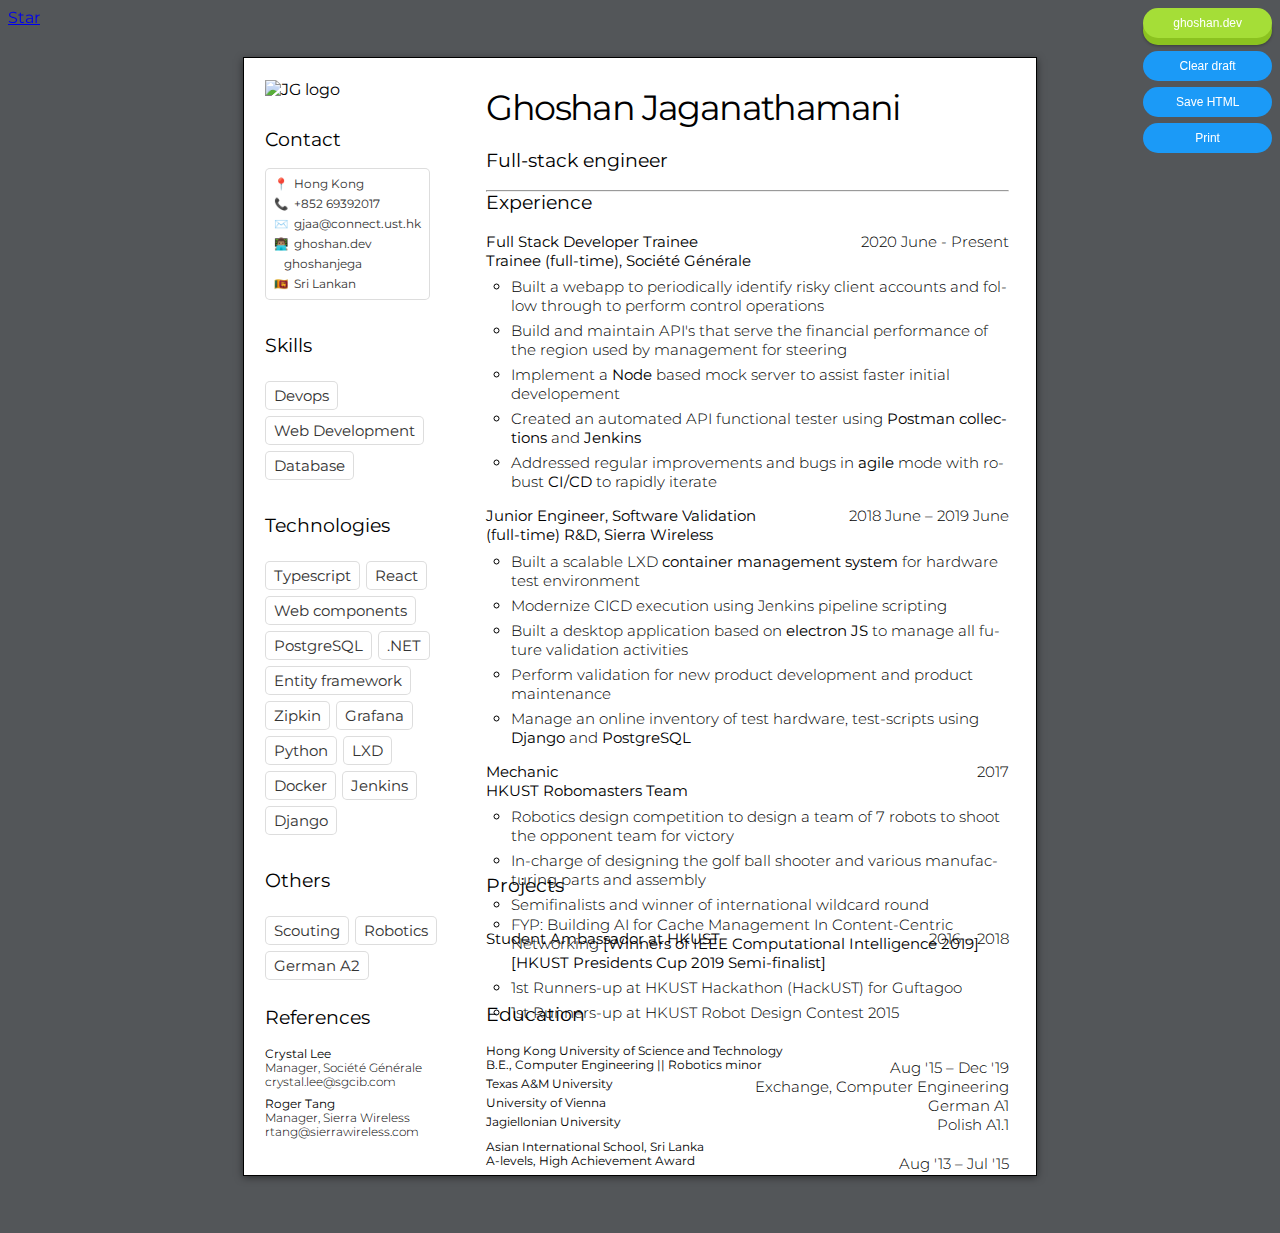
==== commit 7a44904e: "outside 2021" ====
--- a/index.html
+++ b/index.html
@@ -78,16 +78,18 @@
                     <h6>Technologies</h6>
                     <ul>
                         <li><span>Typescript</span></li>
+                        <li><span>React</span></li>
+                        <li><span>Web components</span></li>
+                        <li><span>PostgreSQL</span></li>
+                        <li><span>.NET</span></li>
+                        <li><span>Entity framework</span></li>
+                        <li><span>Zipkin</span></li>
+                        <li><span>Grafana</span></li>
                         <li><span>Python</span></li>
-                        <li><span>React</span></li>
-                        <li><span>.NET</span></li>
-                        <li><span>Web components</span></li>
                         <li><span>LXD</span></li>
-                        <li><span>postgreSQL</span></li>
                         <li><span>Docker</span></li>
                         <li><span>Jenkins</span></li>
                         <li><span>Django</span></li>
-                        <li><span>Grafana</span></li>
                     </ul>
                 </section>
                 <section class="skills">
@@ -137,15 +139,18 @@
                                 </header>
                                 <span>Trainee (full-time), Société Générale</span>
                                 <ul>
-                                    <li>Built an SG Markets app following design wireframes from scratch</li>
+                                    <li>Built a webapp to periodically identify risky client accounts and follow through
+                                        to perform control operations</li>
+                                    <li>Build and maintain API's that serve the financial performance of the region used
+                                        by management for steering</li>
                                     <li>Implement a <b>Node</b> based mock server to assist faster initial developement
                                     </li>
-                                    <li>Build and maintain API's that serve the financial performance of the region
-                                        using <b>.NET</b> that are visualized using Web components on SG Dashboard</li>
                                     <li>Created an automated API functional tester using <b>Postman collections</b> and
-                                        <b>Jenkins</b></li>
+                                        <b>Jenkins</b>
+                                    </li>
                                     <li>Addressed regular improvements and bugs in <b>agile</b> mode with robust
-                                        <b>CI/CD</b> to rapidly iterate</li>
+                                        <b>CI/CD</b> to rapidly iterate
+                                    </li>
                                 </ul>
                             </li>
                             <li>
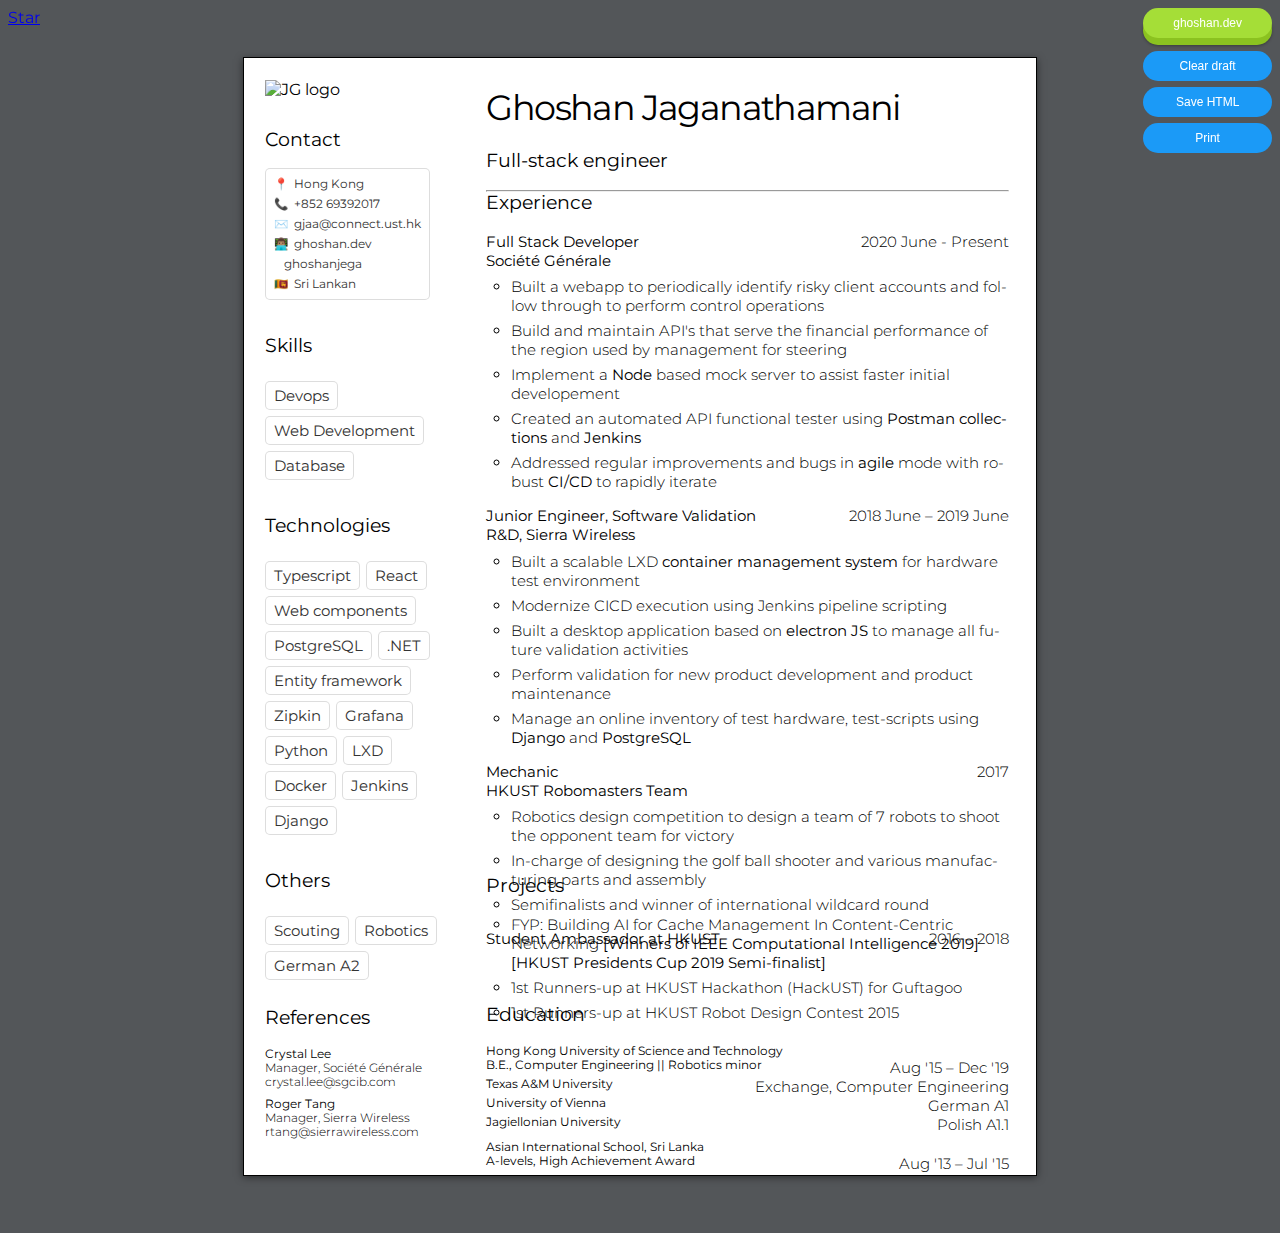
==== commit 7b130bb7: "add gtag" ====
--- a/index.html
+++ b/index.html
@@ -34,6 +34,14 @@
         integrity="sha256-FgpCb/KJQlLNfOu91ta32o/NMZxltwRo8QtmkMRdAu8=" crossorigin="anonymous"></script>
     <script async defer src="https://unpkg.com/tippy.js@3/dist/tippy.all.min.js"></script>
     <script async defer src="https://buttons.github.io/buttons.js"></script>
+    <script async src="https://www.googletagmanager.com/gtag/js?id=G-7R947KFML0"></script>
+    <script>
+        window.dataLayer = window.dataLayer || [];
+        function gtag() { dataLayer.push(arguments); }
+        gtag('js', new Date());
+
+        gtag('config', 'G-7R947KFML0');
+    </script>
 
     <title>Ghoshan Jaganathamani</title>
 </head>
@@ -134,10 +142,10 @@
                         <ol>
                             <li>
                                 <header>
-                                    <p>Full Stack Developer Trainee</p>
+                                    <p>Full Stack Developer</p>
                                     <time>2020 June - Present</time>
                                 </header>
-                                <span>Trainee (full-time), Société Générale</span>
+                                <span>Société Générale</span>
                                 <ul>
                                     <li>Built a webapp to periodically identify risky client accounts and follow through
                                         to perform control operations</li>
@@ -158,7 +166,7 @@
                                     <p>Junior Engineer, Software Validation</p>
                                     <time>2018 June – 2019 June</time>
                                 </header>
-                                <span>(full-time) R&D, Sierra Wireless</span>
+                                <span>R&D, Sierra Wireless</span>
                                 <ul>
                                     <li>Built a scalable LXD <b>container management system</b> for hardware test
                                         environment</li>
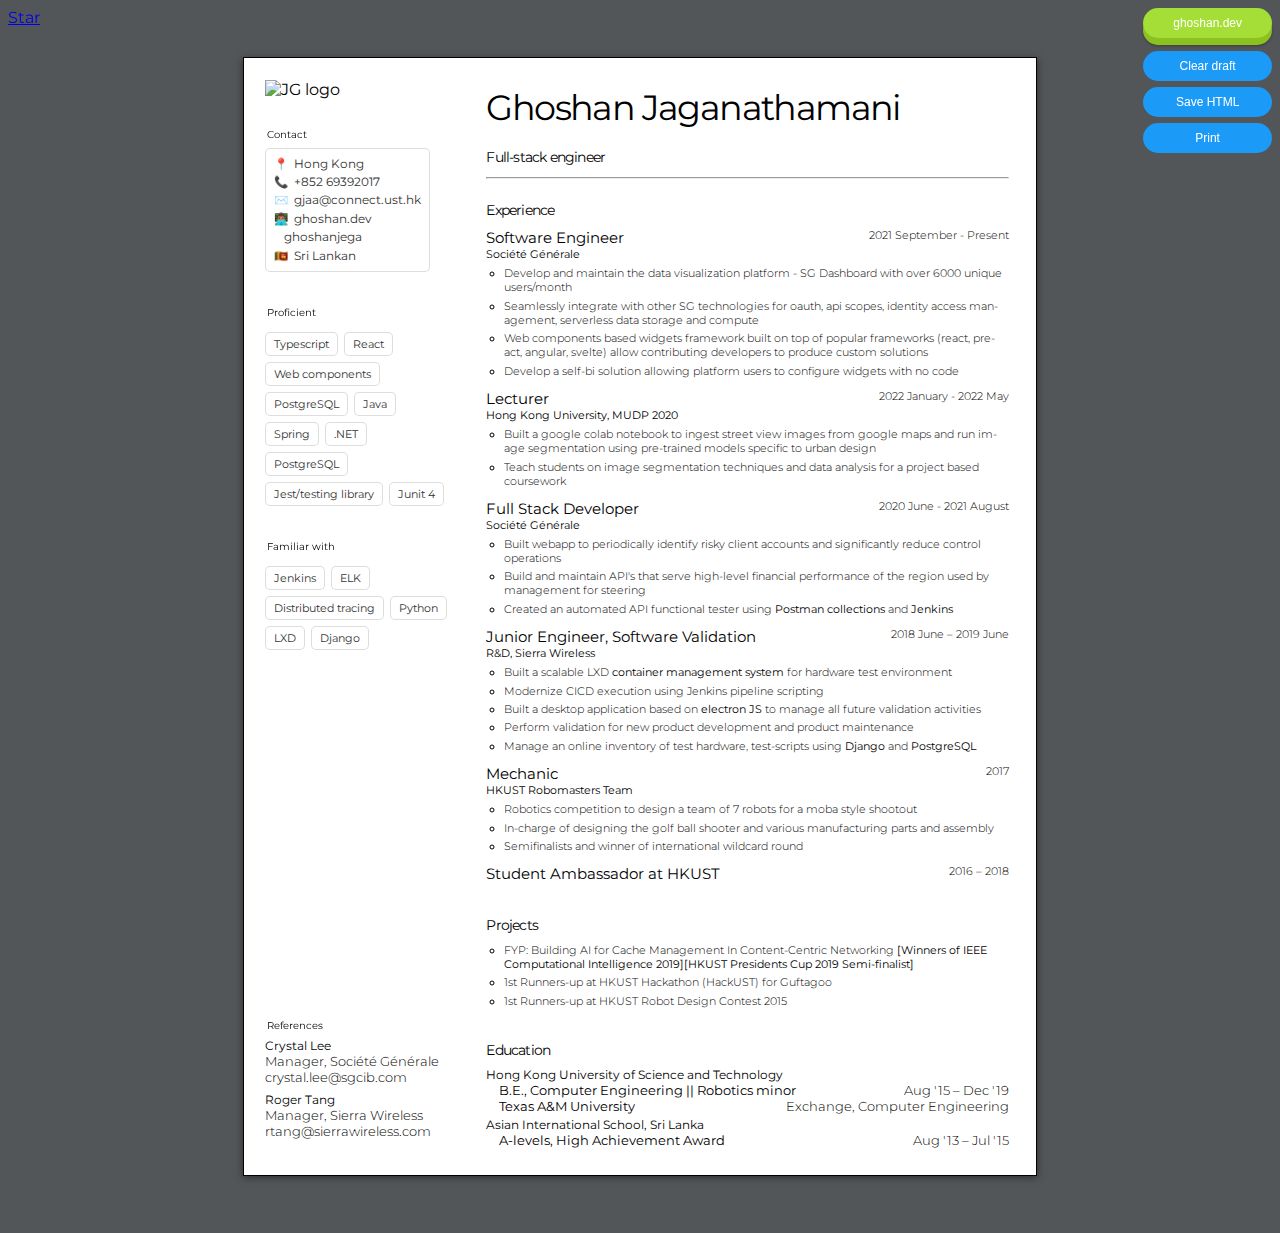
==== commit feb41c83: "update 2022 may" ====
--- a/index.html
+++ b/index.html
@@ -1,7 +1,6 @@
 <!DOCTYPE html>
 <html lang="en" moznomarginboxes>
-
-<head>
+  <head>
     <meta charset="utf-8" />
     <meta http-equiv="X-UA-Compatible" content="IE=edge;chrome=1" />
     <meta http-equiv="Content-Type" content="text/html;charset=UTF-8" />
@@ -12,17 +11,32 @@
     <meta name="keywords" content="ghoshan, jaganathamani, coding, developing, hacking" />
     <meta name="date" content="2021-01-01" />
     <!-- Google Fonts, Normalize, and Font Awesome -->
-    <link rel="stylesheet" type="text/css"
-        href="https://fonts.googleapis.com/css?family=Cardo|Montserrat:300,400,500&amp;subset=latin-ext"
-        crossorigin="anonymous" />
-    <link rel="stylesheet" type="text/css"
-        href="https://cdnjs.cloudflare.com/ajax/libs/normalize/8.0.0/normalize.min.css"
-        integrity="sha256-oSrCnRYXvHG31SBifqP2PM1uje7SJUyX0nTwO2RJV54=" crossorigin="anonymous" />
-    <link rel="stylesheet" type="text/css" href="https://use.fontawesome.com/releases/v5.1.0/css/all.css"
-        integrity="sha384-lKuwvrZot6UHsBSfcMvOkWwlCMgc0TaWr+30HWe3a4ltaBwTZhyTEggF5tJv8tbt" crossorigin="anonymous" />
+    <link
+      rel="stylesheet"
+      type="text/css"
+      href="https://fonts.googleapis.com/css?family=Cardo|Montserrat:300,400,500&amp;subset=latin-ext"
+      crossorigin="anonymous"
+    />
+    <link
+      rel="stylesheet"
+      type="text/css"
+      href="https://cdnjs.cloudflare.com/ajax/libs/normalize/8.0.0/normalize.min.css"
+      integrity="sha256-oSrCnRYXvHG31SBifqP2PM1uje7SJUyX0nTwO2RJV54="
+      crossorigin="anonymous"
+    />
+    <link
+      rel="stylesheet"
+      type="text/css"
+      href="https://use.fontawesome.com/releases/v5.1.0/css/all.css"
+      integrity="sha384-lKuwvrZot6UHsBSfcMvOkWwlCMgc0TaWr+30HWe3a4ltaBwTZhyTEggF5tJv8tbt"
+      crossorigin="anonymous"
+    />
     <!-- Custom Styles -->
-    <script src="https://cdn.jsdelivr.net/npm/sweetalert2@7.28.11/dist/sweetalert2.all.min.js"
-        integrity="sha256-XrP9Q+1nFjuCit6icgPIvv/6unhVHzjTr9NrwTMZJyI=" crossorigin="anonymous"></script>
+    <script
+      src="https://cdn.jsdelivr.net/npm/sweetalert2@7.28.11/dist/sweetalert2.all.min.js"
+      integrity="sha256-XrP9Q+1nFjuCit6icgPIvv/6unhVHzjTr9NrwTMZJyI="
+      crossorigin="anonymous"
+    ></script>
     <link rel="stylesheet" type="text/css" href="./src/css/paper.css" />
     <link rel="stylesheet" type="text/css" href="./src/css/typography.css" />
     <link rel="stylesheet" type="text/css" href="./src/css/buttons.css" />
@@ -30,238 +44,232 @@
     <link rel="stylesheet" type="text/css" media="screen" href="./src/css/screen.css" />
     <link rel="stylesheet" type="text/css" media="print" href="./src/css/print.css" />
 
-    <script src="https://cdnjs.cloudflare.com/ajax/libs/jquery/3.3.1/jquery.min.js"
-        integrity="sha256-FgpCb/KJQlLNfOu91ta32o/NMZxltwRo8QtmkMRdAu8=" crossorigin="anonymous"></script>
+    <script
+      src="https://cdnjs.cloudflare.com/ajax/libs/jquery/3.3.1/jquery.min.js"
+      integrity="sha256-FgpCb/KJQlLNfOu91ta32o/NMZxltwRo8QtmkMRdAu8="
+      crossorigin="anonymous"
+    ></script>
     <script async defer src="https://unpkg.com/tippy.js@3/dist/tippy.all.min.js"></script>
     <script async defer src="https://buttons.github.io/buttons.js"></script>
     <script async src="https://www.googletagmanager.com/gtag/js?id=G-7R947KFML0"></script>
     <script>
-        window.dataLayer = window.dataLayer || [];
-        function gtag() { dataLayer.push(arguments); }
-        gtag('js', new Date());
-
-        gtag('config', 'G-7R947KFML0');
+      window.dataLayer = window.dataLayer || []
+      function gtag() {
+        dataLayer.push(arguments)
+      }
+      gtag('js', new Date())
+
+      gtag('config', 'G-7R947KFML0')
     </script>
 
     <title>Ghoshan Jaganathamani</title>
-</head>
-
-<body class="A4">
+  </head>
+
+  <body class="A4">
     <section id="save">
-        <section class="sheet padding-3mm">
-            <aside>
-                <img src="./src/img/JG2.svg" style="width:50%; margin-bottom: 27px;" alt="JG logo">
-                <section class="contact">
-                    <h6>Contact</h6>
-                    <ul>
-                        <li>
-                            <p>📍&nbsp;&nbsp;Hong Kong</p>
-                        </li>
-                        <li>
-                            <p>📞&nbsp;&nbsp;+852 69392017</p>
-                        </li>
-                        <li>
-                            <p>✉️&nbsp;&nbsp;gjaa@connect.ust.hk</p>
-                        </li>
-                        <li>
-                            <p>👨🏽‍💻&nbsp;&nbsp;ghoshan.dev</p>
-                        </li>
-                        <li>
-                            <p><i class="fab fa-github" title="GitHub"></i>&nbsp;&nbsp;ghoshanjega</p>
-                        </li>
-                        <li>
-                            <p>🇱🇰&nbsp;&nbsp;Sri Lankan</p>
-                        </li>
-                    </ul>
-                </section>
-                <section class="skills">
-                    <h6>Skills</h6>
-                    <ul>
-                        <li><span>Devops </span></li>
-                        <li><span>Web Development</span></li>
-                        <li><span>Database</span></li>
-                    </ul>
-                </section>
-                <section class="skills">
-                    <h6>Technologies</h6>
-                    <ul>
-                        <li><span>Typescript</span></li>
-                        <li><span>React</span></li>
-                        <li><span>Web components</span></li>
-                        <li><span>PostgreSQL</span></li>
-                        <li><span>.NET</span></li>
-                        <li><span>Entity framework</span></li>
-                        <li><span>Zipkin</span></li>
-                        <li><span>Grafana</span></li>
-                        <li><span>Python</span></li>
-                        <li><span>LXD</span></li>
-                        <li><span>Docker</span></li>
-                        <li><span>Jenkins</span></li>
-                        <li><span>Django</span></li>
-                    </ul>
-                </section>
-                <section class="skills">
-                    <h6>Others</h6>
-                    <ul>
-                        <li><span>Scouting</span></li>
-                        <li><span>Robotics</span></li>
-                        <li><span>German A2</span></li>
-
-                    </ul>
-                </section>
-                <section class="references">
-                    <h6>References</h6>
-                    <address>
-                        <p>Crystal Lee</p>
-                        <p class="sanserifsmall">Manager, Société Générale</p>
-                        <p class="sanserifsmall">crystal.lee@sgcib.com</p>
-                    </address>
-                    <address>
-                        <p>Roger Tang</p>
-                        <p class="sanserifsmall">Manager, Sierra Wireless</p>
-                        <p class="sanserifsmall">rtang@sierrawireless.com</p>
-                    </address>
-                </section>
-            </aside>
-            <section>
-                <header class="name" aria-label="Ghoshan Jaganathamani">
-                    <h3>Ghoshan Jaganathamani</h3>
-                    <h6>Full-stack engineer
-                        <!-- <span id="go-to-website">www.ghoshan.dev</span> -->
-                    </h6>
-
-                    <hr />
-                </header>
-                <section>
-                    <!-- <section class="summary">
-                        <h6>Summary</h6>
-                        <p>Aspiring Software developer in web technologies </p>
-                    </section> -->
-                    <section class="experience">
-                        <h6>Experience</h6>
-                        <ol>
-                            <li>
-                                <header>
-                                    <p>Full Stack Developer</p>
-                                    <time>2020 June - Present</time>
-                                </header>
-                                <span>Société Générale</span>
-                                <ul>
-                                    <li>Built a webapp to periodically identify risky client accounts and follow through
-                                        to perform control operations</li>
-                                    <li>Build and maintain API's that serve the financial performance of the region used
-                                        by management for steering</li>
-                                    <li>Implement a <b>Node</b> based mock server to assist faster initial developement
-                                    </li>
-                                    <li>Created an automated API functional tester using <b>Postman collections</b> and
-                                        <b>Jenkins</b>
-                                    </li>
-                                    <li>Addressed regular improvements and bugs in <b>agile</b> mode with robust
-                                        <b>CI/CD</b> to rapidly iterate
-                                    </li>
-                                </ul>
-                            </li>
-                            <li>
-                                <header>
-                                    <p>Junior Engineer, Software Validation</p>
-                                    <time>2018 June – 2019 June</time>
-                                </header>
-                                <span>R&D, Sierra Wireless</span>
-                                <ul>
-                                    <li>Built a scalable LXD <b>container management system</b> for hardware test
-                                        environment</li>
-                                    <li>Modernize CICD execution using Jenkins pipeline scripting </li>
-                                    <li>Built a desktop application based on <b>electron JS</b> to manage all future
-                                        validation activities
-                                    </li>
-                                    <li>Perform validation for new product development and product maintenance</li>
-                                    <li>Manage an online inventory of test hardware, test-scripts using <b>Django</b>
-                                        and <b>PostgreSQL</b></li>
-                                </ul>
-                            </li>
-                            <li>
-                                <header>
-                                    <p>Mechanic</p>
-                                    <time>2017</time>
-                                </header>
-                                <span>HKUST Robomasters Team</span>
-                                <ul>
-                                    <li>Robotics design competition to design a team of 7 robots to shoot the opponent
-                                        team for victory </li>
-                                    <li>In-charge of designing the golf ball shooter and various manufacturing parts
-                                        and assembly </li>
-                                    <li>Semifinalists and winner of international wildcard round</li>
-                                </ul>
-                            </li>
-                            <li>
-                                <header>
-                                    <p>Student Ambassador at HKUST</p>
-                                    <time>2016 – 2018</time>
-                                </header>
-                            </li>
-                        </ol>
-                    </section>
-                    <section class="projects">
-                        <h6>Projects</h6>
-                        <ul>
-                            <li>FYP: Building AI for Cache Management In Content-Centric Networking
-                                <b>[Winners of IEEE Computational Intelligence 2019]</b><b>[HKUST Presidents Cup 2019
-                                    Semi-finalist]</b>
-                            </li>
-                            <li>1st Runners-up at HKUST Hackathon (HackUST) for Guftagoo</li>
-                            <li>1st Runners-up at HKUST Robot Design Contest 2015</li>
-                        </ul>
-                    </section>
-                    <section class="education">
-                        <h6>Education</h6>
-                        <ol>
-                            <li>
-                                <div>
-                                    <p>Hong Kong University of Science and Technology</p>
-                                    <time></time>
-                                </div>
-                                <div>
-                                    <p class="sanserifsmall tabbed bold">B.E., Computer Engineering || Robotics minor
-                                    </p><time class="sanserifsmall">Aug '15 – Dec '19</time>
-                                </div>
-                                <div>
-                                    <p class="sanserifsmall tabbed">Texas A&M University </p><span
-                                        class="sanserifsmall">Exchange, Computer Engineering</span>
-                                </div>
-                                <div>
-                                    <p class="sanserifsmall tabbed">University of Vienna</p><span
-                                        class="sanserifsmall">German A1</span>
-                                </div>
-                                <div>
-                                    <p class="sanserifsmall tabbed">Jagiellonian University</p><span
-                                        class="sanserifsmall">Polish A1.1</span>
-                                </div>
-
-                            </li>
-                            <li>
-                                <div>
-                                    <p>Asian International School, Sri Lanka</p>
-                                    <time></time>
-
-                                </div>
-                                <div>
-                                    <p class="sanserifsmall tabbed">A-levels, High Achievement Award</p><time
-                                        class="sanserifsmall">Aug '13 – Jul '15</time>
-                                </div>
-                            </li>
-                        </ol>
-                    </section>
-                </section>
+      <section class="sheet padding-3mm">
+        <aside>
+          <img src="./src/img/JG2.svg" style="width: 50%; margin-bottom: 27px" alt="JG logo" />
+          <section class="contact">
+            <h6>Contact</h6>
+            <ul>
+              <li>
+                <p>📍&nbsp;&nbsp;Hong Kong</p>
+              </li>
+              <li>
+                <p>📞&nbsp;&nbsp;+852 69392017</p>
+              </li>
+              <li>
+                <p>✉️&nbsp;&nbsp;gjaa@connect.ust.hk</p>
+              </li>
+              <li>
+                <p>👨🏽‍💻&nbsp;&nbsp;ghoshan.dev</p>
+              </li>
+              <li>
+                <p><i class="fab fa-github" title="GitHub"></i>&nbsp;&nbsp;ghoshanjega</p>
+              </li>
+              <li>
+                <p>🇱🇰&nbsp;&nbsp;Sri Lankan</p>
+              </li>
+            </ul>
+          </section>
+          <section class="skills">
+            <h6>Proficient</h6>
+            <ul>
+              <li><span>Typescript</span></li>
+              <li><span>React</span></li>
+              <li><span>Web components</span></li>
+              <li><span>PostgreSQL</span></li>
+              <li><span>Java</span></li>
+              <li><span>Spring</span></li>
+              <li><span>.NET</span></li>
+              <li><span>PostgreSQL</span></li>
+              <li><span>Jest/testing library</span></li>
+              <li><span>Junit 4</span></li>
+            </ul>
+          </section>
+          <section class="skills">
+            <h6>Familiar with</h6>
+            <ul>
+              <li><span>Jenkins</span></li>
+              <li><span>ELK</span></li>
+              <li><span>Distributed tracing</span></li>
+              <li><span>Python</span></li>
+              <li><span>LXD</span></li>
+              <li><span>Django</span></li>
+            </ul>
+          </section>
+          <section class="references">
+            <h6>References</h6>
+            <address>
+              <p>Crystal Lee</p>
+              <p class="sanserifsmall">Manager, Société Générale</p>
+              <p class="sanserifsmall">crystal.lee@sgcib.com</p>
+            </address>
+            <address>
+              <p>Roger Tang</p>
+              <p class="sanserifsmall">Manager, Sierra Wireless</p>
+              <p class="sanserifsmall">rtang@sierrawireless.com</p>
+            </address>
+          </section>
+        </aside>
+        <section>
+          <header class="name" aria-label="Ghoshan Jaganathamani">
+            <h3>Ghoshan Jaganathamani</h3>
+            <h5>Full-stack engineer</h5>
+            <hr />
+          </header>
+          <section>
+            <section class="experience">
+              <h5>Experience</h5>
+              <ol>
+                <li>
+                  <header>
+                    <p>Software Engineer</p>
+                    <time>2021 September - Present</time>
+                  </header>
+                  <span>Société Générale</span>
+                  <ul>
+                    <li>Develop and maintain the data visualization platform - SG Dashboard with over 6000 unique users/month</li>
+                    <li>
+                      Seamlessly integrate with other SG technologies for oauth, api scopes, identity access management, serverless data storage and
+                      compute
+                    </li>
+                    <li>
+                      Web components based widgets framework built on top of popular frameworks (react, preact, angular, svelte) allow contributing
+                      developers to produce custom solutions
+                    </li>
+                    <li>Develop a self-bi solution allowing platform users to configure widgets with no code</li>
+                  </ul>
+                </li>
+                <li>
+                  <header>
+                    <p>Lecturer</p>
+                    <time>2022 January - 2022 May</time>
+                  </header>
+                  <span>Hong Kong University, MUDP 2020</span>
+                  <ul>
+                    <li>
+                      Built a google colab notebook to ingest street view images from google maps and run image segmentation using pre-trained models
+                      specific to urban design
+                    </li>
+                    <li>Teach students on image segmentation techniques and data analysis for a project based coursework</li>
+                  </ul>
+                </li>
+                <li>
+                  <header>
+                    <p>Full Stack Developer</p>
+                    <time>2020 June - 2021 August</time>
+                  </header>
+                  <span>Société Générale</span>
+                  <ul>
+                    <li>Built webapp to periodically identify risky client accounts and significantly reduce control operations</li>
+                    <li>Build and maintain API's that serve high-level financial performance of the region used by management for steering</li>
+                    <li>Created an automated API functional tester using <b>Postman collections</b> and <b>Jenkins</b></li>
+                  </ul>
+                </li>
+                <li>
+                  <header>
+                    <p>Junior Engineer, Software Validation</p>
+                    <time>2018 June – 2019 June</time>
+                  </header>
+                  <span>R&D, Sierra Wireless</span>
+                  <ul>
+                    <li>Built a scalable LXD <b>container management system</b> for hardware test environment</li>
+                    <li>Modernize CICD execution using Jenkins pipeline scripting</li>
+                    <li>Built a desktop application based on <b>electron JS</b> to manage all future validation activities</li>
+                    <li>Perform validation for new product development and product maintenance</li>
+                    <li>Manage an online inventory of test hardware, test-scripts using <b>Django</b> and <b>PostgreSQL</b></li>
+                  </ul>
+                </li>
+                <li>
+                  <header>
+                    <p>Mechanic</p>
+                    <time>2017</time>
+                  </header>
+                  <span>HKUST Robomasters Team</span>
+                  <ul>
+                    <li>Robotics competition to design a team of 7 robots for a moba style shootout</li>
+                    <li>In-charge of designing the golf ball shooter and various manufacturing parts and assembly</li>
+                    <li>Semifinalists and winner of international wildcard round</li>
+                  </ul>
+                </li>
+                <li>
+                  <header>
+                    <p>Student Ambassador at HKUST</p>
+                    <time>2016 – 2018</time>
+                  </header>
+                </li>
+              </ol>
             </section>
+            <section class="projects">
+              <h5>Projects</h5>
+              <ul>
+                <li>
+                  FYP: Building AI for Cache Management In Content-Centric Networking <b>[Winners of IEEE Computational Intelligence 2019]</b
+                  ><b>[HKUST Presidents Cup 2019 Semi-finalist]</b>
+                </li>
+                <li>1st Runners-up at HKUST Hackathon (HackUST) for Guftagoo</li>
+                <li>1st Runners-up at HKUST Robot Design Contest 2015</li>
+              </ul>
+            </section>
+            <section class="education">
+              <h5>Education</h5>
+              <ol>
+                <li>
+                  <div>
+                    <p>Hong Kong University of Science and Technology</p>
+                    <time></time>
+                  </div>
+                  <div>
+                    <p class="sanserifsmall tabbed bold">B.E., Computer Engineering || Robotics minor</p>
+                    <time class="sanserifsmall">Aug '15 – Dec '19</time>
+                  </div>
+                  <div>
+                    <p class="sanserifsmall tabbed">Texas A&M University</p>
+                    <span class="sanserifsmall">Exchange, Computer Engineering</span>
+                  </div>
+                </li>
+                <li>
+                  <div>
+                    <p>Asian International School, Sri Lanka</p>
+                    <time></time>
+                  </div>
+                  <div>
+                    <p class="sanserifsmall tabbed">A-levels, High Achievement Award</p>
+                    <time class="sanserifsmall">Aug '13 – Jul '15</time>
+                  </div>
+                </li>
+              </ol>
+            </section>
+          </section>
         </section>
+      </section>
     </section>
 
     <!-- Script to make elements authorable and save changes to localStorage -->
     <script type="text/javascript" src="./index.js"></script>
     <script src="./src/js/showModal.js"></script>
-
-</body>
-<!-- Forked from Tom Barrasso. https://barrasso.me -->
-
-
-</html>+  </body>
+  <!-- Forked from Tom Barrasso. https://barrasso.me -->
+</html>
--- a/src/css/typography.css
+++ b/src/css/typography.css
@@ -3,6 +3,19 @@
 body, .sanserif {
 	font-family: "Montserrat", "Trebuchet MS", Helvetica, sans-serif;
 	font-size: 14px;
+}
+
+body, .sanserifsmall {
+	font-family: "Montserrat", "Trebuchet MS", Helvetica, sans-serif;
+	font-size: 13px;
+}
+
+.tabbed {
+	padding-left: 1em;
+}
+
+.bold {
+	font-weight: bold;
 }
 
 p, .serif {
@@ -13,7 +26,7 @@
 
 li {
 	font-family: "Montserrat", "Trebuchet MS", Helvetica, sans-serif;
-	font-size: 15px;
+	font-size: 11px;
 }
 
 h1,
@@ -50,13 +63,19 @@
 }
 
 h5 {
-	font-size: 1.4rem;
+	font-size: 0.9rem;
 	letter-spacing: -.05rem;
     line-height: 1.5;
+	margin-bottom: 6px;
 }
 
 h6 {
-	font-size: 1.2rem;
+	font-size: 10px;
 	letter-spacing: 0;
-    line-height: 1.4;
-}+    /* line-height: 1.4; */
+	margin-bottom: 5px;
+	background-color: rgba(255, 255, 255, 0.5);
+	padding: 2px;
+	border-radius: 16px;
+	backdrop-filter: blur(5px);
+}
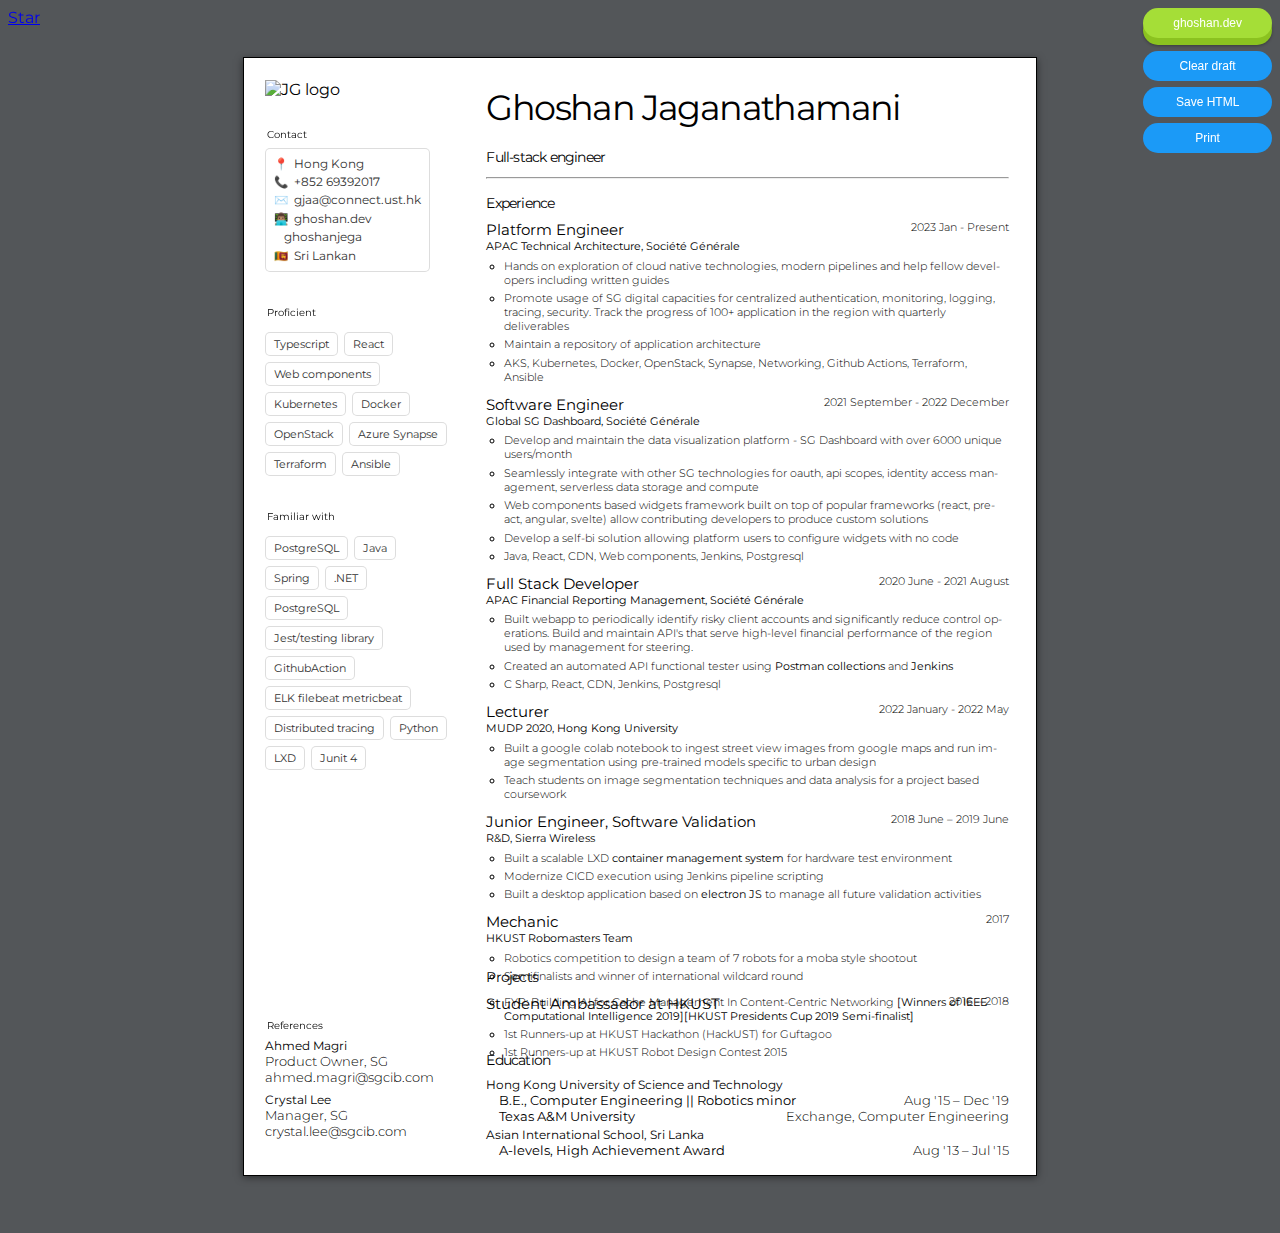
==== commit 692edb45: "Update 2023 October" ====
--- a/index.html
+++ b/index.html
@@ -99,37 +99,44 @@
               <li><span>Typescript</span></li>
               <li><span>React</span></li>
               <li><span>Web components</span></li>
+              
+              <li><span>Kubernetes</span></li>
+              <li><span>Docker</span></li>
+              <li><span>OpenStack</span></li>
+              <li><span>Azure Synapse</span></li>
+              <li><span>Terraform</span></li>
+              <li><span>Ansible</span></li>
+              
+            </ul>
+          </section>
+          <section class="skills">
+            <h6>Familiar with</h6>
+            <ul>
               <li><span>PostgreSQL</span></li>
               <li><span>Java</span></li>
               <li><span>Spring</span></li>
               <li><span>.NET</span></li>
               <li><span>PostgreSQL</span></li>
               <li><span>Jest/testing library</span></li>
-              <li><span>Junit 4</span></li>
-            </ul>
-          </section>
-          <section class="skills">
-            <h6>Familiar with</h6>
-            <ul>
-              <li><span>Jenkins</span></li>
-              <li><span>ELK</span></li>
+              <li><span>GithubAction</span></li>
+              <li><span>ELK filebeat metricbeat</span></li>
               <li><span>Distributed tracing</span></li>
               <li><span>Python</span></li>
               <li><span>LXD</span></li>
-              <li><span>Django</span></li>
+              <li><span>Junit 4</span></li>
             </ul>
           </section>
           <section class="references">
             <h6>References</h6>
             <address>
-              <p>Crystal Lee</p>
-              <p class="sanserifsmall">Manager, Société Générale</p>
-              <p class="sanserifsmall">crystal.lee@sgcib.com</p>
+              <p>Ahmed Magri</p>
+              <p class="sanserifsmall">Product Owner, SG</p>
+              <p class="sanserifsmall">ahmed.magri@sgcib.com</p>
             </address>
             <address>
-              <p>Roger Tang</p>
-              <p class="sanserifsmall">Manager, Sierra Wireless</p>
-              <p class="sanserifsmall">rtang@sierrawireless.com</p>
+              <p>Crystal Lee</p>
+              <p class="sanserifsmall">Manager, SG</p>
+              <p class="sanserifsmall">crystal.lee@sgcib.com</p>
             </address>
           </section>
         </aside>
@@ -145,10 +152,26 @@
               <ol>
                 <li>
                   <header>
+                    <p>Platform Engineer</p>
+                    <time>2023 Jan - Present</time>
+                  </header>
+                  <span>APAC Technical Architecture, Société Générale</span>
+                  <ul>
+                    <li>Hands on exploration of cloud native technologies, modern pipelines and help fellow developers including written guides</li>
+                    <li>
+                      Promote usage of SG digital capacities for centralized authentication, monitoring, logging, tracing, security. Track the
+                      progress of 100+ application in the region with quarterly deliverables
+                    </li>
+                    <li>Maintain a repository of application architecture</li>
+                    <li class="stack">AKS, Kubernetes, Docker, OpenStack, Synapse, Networking, Github Actions, Terraform, Ansible</li>
+                  </ul>
+                </li>
+                <li>
+                  <header>
                     <p>Software Engineer</p>
-                    <time>2021 September - Present</time>
-                  </header>
-                  <span>Société Générale</span>
+                    <time>2021 September - 2022 December</time>
+                  </header>
+                  <span>Global SG Dashboard, Société Générale</span>
                   <ul>
                     <li>Develop and maintain the data visualization platform - SG Dashboard with over 6000 unique users/month</li>
                     <li>
@@ -160,6 +183,22 @@
                       developers to produce custom solutions
                     </li>
                     <li>Develop a self-bi solution allowing platform users to configure widgets with no code</li>
+                    <li>Java, React, CDN, Web components, Jenkins, Postgresql</li>
+                  </ul>
+                </li>
+                <li>
+                  <header>
+                    <p>Full Stack Developer</p>
+                    <time>2020 June - 2021 August</time>
+                  </header>
+                  <span>APAC Financial Reporting Management, Société Générale</span>
+                  <ul>
+                    <li>
+                      Built webapp to periodically identify risky client accounts and significantly reduce control operations. Build and maintain
+                      API's that serve high-level financial performance of the region used by management for steering.
+                    </li>
+                    <li>Created an automated API functional tester using <b>Postman collections</b> and <b>Jenkins</b></li>
+                    <li>C Sharp, React, CDN, Jenkins, Postgresql</li>
                   </ul>
                 </li>
                 <li>
@@ -167,7 +206,7 @@
                     <p>Lecturer</p>
                     <time>2022 January - 2022 May</time>
                   </header>
-                  <span>Hong Kong University, MUDP 2020</span>
+                  <span>MUDP 2020, Hong Kong University</span>
                   <ul>
                     <li>
                       Built a google colab notebook to ingest street view images from google maps and run image segmentation using pre-trained models
@@ -176,18 +215,7 @@
                     <li>Teach students on image segmentation techniques and data analysis for a project based coursework</li>
                   </ul>
                 </li>
-                <li>
-                  <header>
-                    <p>Full Stack Developer</p>
-                    <time>2020 June - 2021 August</time>
-                  </header>
-                  <span>Société Générale</span>
-                  <ul>
-                    <li>Built webapp to periodically identify risky client accounts and significantly reduce control operations</li>
-                    <li>Build and maintain API's that serve high-level financial performance of the region used by management for steering</li>
-                    <li>Created an automated API functional tester using <b>Postman collections</b> and <b>Jenkins</b></li>
-                  </ul>
-                </li>
+
                 <li>
                   <header>
                     <p>Junior Engineer, Software Validation</p>
@@ -198,8 +226,6 @@
                     <li>Built a scalable LXD <b>container management system</b> for hardware test environment</li>
                     <li>Modernize CICD execution using Jenkins pipeline scripting</li>
                     <li>Built a desktop application based on <b>electron JS</b> to manage all future validation activities</li>
-                    <li>Perform validation for new product development and product maintenance</li>
-                    <li>Manage an online inventory of test hardware, test-scripts using <b>Django</b> and <b>PostgreSQL</b></li>
                   </ul>
                 </li>
                 <li>
@@ -210,7 +236,6 @@
                   <span>HKUST Robomasters Team</span>
                   <ul>
                     <li>Robotics competition to design a team of 7 robots for a moba style shootout</li>
-                    <li>In-charge of designing the golf ball shooter and various manufacturing parts and assembly</li>
                     <li>Semifinalists and winner of international wildcard round</li>
                   </ul>
                 </li>
--- a/src/css/typography.css
+++ b/src/css/typography.css
@@ -1,32 +1,35 @@
 /* Typography */
 
-body, .sanserif {
-	font-family: "Montserrat", "Trebuchet MS", Helvetica, sans-serif;
-	font-size: 14px;
+body,
+.sanserif {
+  font-family: 'Montserrat', 'Trebuchet MS', Helvetica, sans-serif;
+  font-size: 14px;
 }
 
-body, .sanserifsmall {
-	font-family: "Montserrat", "Trebuchet MS", Helvetica, sans-serif;
-	font-size: 13px;
+body,
+.sanserifsmall {
+  font-family: 'Montserrat', 'Trebuchet MS', Helvetica, sans-serif;
+  font-size: 13px;
 }
 
 .tabbed {
-	padding-left: 1em;
+  padding-left: 1em;
 }
 
 .bold {
-	font-weight: bold;
+  font-weight: bold;
 }
 
-p, .serif {
-	/* font-family: "Cardo", Georgia, serif; */
-	font-family: "Montserrat", "Trebuchet MS", Helvetica, sans-serif;
-	font-size: 11.5px;
+p,
+.serif {
+  /* font-family: "Cardo", Georgia, serif; */
+  font-family: 'Montserrat', 'Trebuchet MS', Helvetica, sans-serif;
+  font-size: 11.5px;
 }
 
 li {
-	font-family: "Montserrat", "Trebuchet MS", Helvetica, sans-serif;
-	font-size: 11px;
+  font-family: 'Montserrat', 'Trebuchet MS', Helvetica, sans-serif;
+  font-size: 11px;
 }
 
 h1,
@@ -35,47 +38,49 @@
 h4,
 h5,
 h6 {
-	font-weight: 400;
-	letter-spacing: -.1rem;
-	margin-bottom: 1rem;
-    margin-top: 0;
+  font-weight: 400;
+  letter-spacing: -0.1rem;
+  margin-bottom: 1rem;
+  margin-top: 0;
 }
 
 h1 {
-	font-size: 3.6rem;
-    line-height: 1.2;
+  font-size: 3.6rem;
+  line-height: 1.2;
 }
 
-h2, .section-title {
-	font-size: 2.8rem;
-    line-height: 1.25;
+h2,
+.section-title {
+  font-size: 2.8rem;
+  line-height: 1.25;
 }
 
 h3 {
-	font-size: 2.2rem;
-    line-height: 1.3;
+  font-size: 2.2rem;
+  line-height: 1.3;
 }
 
 h4 {
-	font-size: 1.618rem;
-	letter-spacing: -.08rem;
-    line-height: 1.35;
+  font-size: 1.618rem;
+  letter-spacing: -0.08rem;
+  line-height: 1.35;
 }
 
 h5 {
-	font-size: 0.9rem;
-	letter-spacing: -.05rem;
-    line-height: 1.5;
-	margin-bottom: 6px;
+  font-size: 0.9rem;
+  letter-spacing: -0.05rem;
+  line-height: 1.5;
+  margin-bottom: 6px;
 }
 
 h6 {
-	font-size: 10px;
-	letter-spacing: 0;
-    /* line-height: 1.4; */
-	margin-bottom: 5px;
-	background-color: rgba(255, 255, 255, 0.5);
-	padding: 2px;
-	border-radius: 16px;
-	backdrop-filter: blur(5px);
+  font-size: 10px;
+  letter-spacing: 0;
+  /* line-height: 1.4; */
+  margin-bottom: 5px;
+  background-color: rgba(255, 255, 255, 0.5);
+  padding: 2px;
+  border-radius: 16px;
+  backdrop-filter: blur(5px);
 }
+
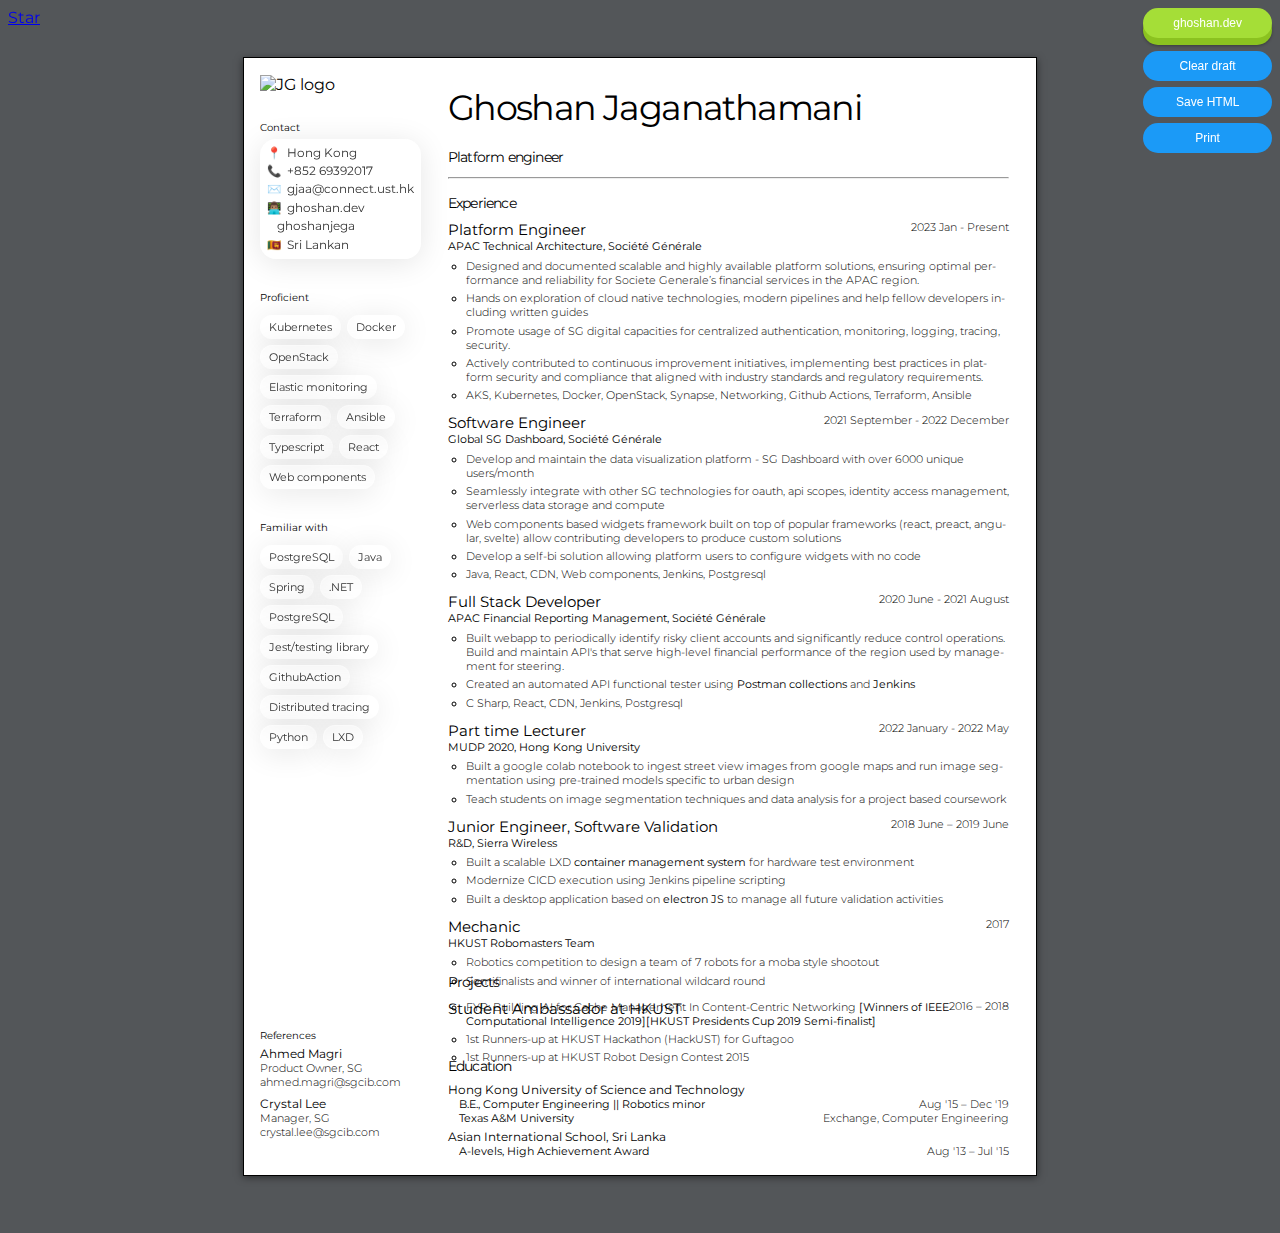
==== commit c4a60567: "update May 24" ====
--- a/index.html
+++ b/index.html
@@ -96,17 +96,15 @@
           <section class="skills">
             <h6>Proficient</h6>
             <ul>
+              <li><span>Kubernetes</span></li>
+              <li><span>Docker</span></li>
+              <li><span>OpenStack</span></li>
+              <li><span>Elastic monitoring</span></li>
+              <li><span>Terraform</span></li>
+              <li><span>Ansible</span></li>
               <li><span>Typescript</span></li>
               <li><span>React</span></li>
               <li><span>Web components</span></li>
-              
-              <li><span>Kubernetes</span></li>
-              <li><span>Docker</span></li>
-              <li><span>OpenStack</span></li>
-              <li><span>Azure Synapse</span></li>
-              <li><span>Terraform</span></li>
-              <li><span>Ansible</span></li>
-              
             </ul>
           </section>
           <section class="skills">
@@ -119,11 +117,9 @@
               <li><span>PostgreSQL</span></li>
               <li><span>Jest/testing library</span></li>
               <li><span>GithubAction</span></li>
-              <li><span>ELK filebeat metricbeat</span></li>
               <li><span>Distributed tracing</span></li>
               <li><span>Python</span></li>
               <li><span>LXD</span></li>
-              <li><span>Junit 4</span></li>
             </ul>
           </section>
           <section class="references">
@@ -143,7 +139,7 @@
         <section>
           <header class="name" aria-label="Ghoshan Jaganathamani">
             <h3>Ghoshan Jaganathamani</h3>
-            <h5>Full-stack engineer</h5>
+            <h5>Platform engineer</h5>
             <hr />
           </header>
           <section>
@@ -157,12 +153,16 @@
                   </header>
                   <span>APAC Technical Architecture, Société Générale</span>
                   <ul>
+                    <li>
+                      Designed and documented scalable and highly available platform solutions, ensuring optimal performance and reliability for
+                      Societe Generale’s financial services in the APAC region.
+                    </li>
                     <li>Hands on exploration of cloud native technologies, modern pipelines and help fellow developers including written guides</li>
-                    <li>
-                      Promote usage of SG digital capacities for centralized authentication, monitoring, logging, tracing, security. Track the
-                      progress of 100+ application in the region with quarterly deliverables
-                    </li>
-                    <li>Maintain a repository of application architecture</li>
+                    <li>Promote usage of SG digital capacities for centralized authentication, monitoring, logging, tracing, security.</li>
+                    <li>
+                      Actively contributed to continuous improvement initiatives, implementing best practices in platform security and compliance that
+                      aligned with industry standards and regulatory requirements.
+                    </li>
                     <li class="stack">AKS, Kubernetes, Docker, OpenStack, Synapse, Networking, Github Actions, Terraform, Ansible</li>
                   </ul>
                 </li>
@@ -203,7 +203,7 @@
                 </li>
                 <li>
                   <header>
-                    <p>Lecturer</p>
+                    <p>Part time Lecturer</p>
                     <time>2022 January - 2022 May</time>
                   </header>
                   <span>MUDP 2020, Hong Kong University</span>
--- a/src/css/typography.css
+++ b/src/css/typography.css
@@ -9,7 +9,7 @@
 body,
 .sanserifsmall {
   font-family: 'Montserrat', 'Trebuchet MS', Helvetica, sans-serif;
-  font-size: 13px;
+  font-size: 11px;
 }
 
 .tabbed {
@@ -78,9 +78,9 @@
   letter-spacing: 0;
   /* line-height: 1.4; */
   margin-bottom: 5px;
-  background-color: rgba(255, 255, 255, 0.5);
+  /* background-color: rgba(255, 255, 255, 0.5);
   padding: 2px;
   border-radius: 16px;
-  backdrop-filter: blur(5px);
+  backdrop-filter: blur(5px); */
 }
 
--- a/src/css/styles.css
+++ b/src/css/styles.css
@@ -1,309 +1,328 @@
 @charset "UTF-8";
 
 * {
-    min-height: 0;
-    min-width: 0;
-    box-sizing: border-box;
-    transform-origin: 0px 0px 0px;
-}
-
-p:blank, li:blank, div:blank, section:blank {
-    display: none;
-}
-
-p:empty, li:empty, div:empty, section:empty {
-    display: none;
-}
-
-p:-moz-only-whitespace, li:-moz-only-whitespace, div:-moz-only-whitespace, section:-moz-only-whitespace {
-    display: none;
+  min-height: 0;
+  min-width: 0;
+  box-sizing: border-box;
+  transform-origin: 0px 0px 0px;
+}
+
+p:blank,
+li:blank,
+div:blank,
+section:blank {
+  display: none;
+}
+
+p:empty,
+li:empty,
+div:empty,
+section:empty {
+  display: none;
+}
+
+p:-moz-only-whitespace,
+li:-moz-only-whitespace,
+div:-moz-only-whitespace,
+section:-moz-only-whitespace {
+  display: none;
 }
 
 /* Page Variables */
 
 :root {
-    --main-width: 72%;
-    --header-height: 1.2in;
-    --sidebar-width: calc(100% - var(--main-width));
+  --main-width: 77%;
+  --header-height: 1.2in;
+  --sidebar-width: calc(100% - var(--main-width));
 }
 
 body {
-    font-size: 1em;
-    margin: 0 auto;
-    -ms-text-size-adjust: 100%;
-    -webkit-text-size-adjust: 100%;
-    -webkit-font-smoothing: antialiased;
-    -moz-osx-font-smoothing: grayscale;
-    -webkit-tap-highlight-color: transparent;
-    text-rendering: auto;
-    text-decoration-skip: ink;
-    hyphens: auto;
+  font-size: 1em;
+  margin: 0 auto;
+  -ms-text-size-adjust: 100%;
+  -webkit-text-size-adjust: 100%;
+  -webkit-font-smoothing: antialiased;
+  -moz-osx-font-smoothing: grayscale;
+  -webkit-tap-highlight-color: transparent;
+  text-rendering: auto;
+  text-decoration-skip: ink;
+  hyphens: auto;
 }
 
 #save > section:first-of-type {
-    display: flex;
-    flex-direction: row;
+  display: flex;
+  flex-direction: row;
 }
 
 /* Misc */
 
 img {
-    max-width: 100%;
+  max-width: 100%;
 }
 
 p {
-    margin-top: 0;
-    margin-bottom: 0;
+  margin-top: 0;
+  margin-bottom: 0;
 }
 
 abbr[title] {
-    text-decoration: none;
-    border: none;
+  text-decoration: none;
+  border: none;
 }
 
 ul {
-    margin: 0;
-    padding: 0;
+  margin: 0;
+  padding: 0;
 }
 
 li {
-    list-style-type: none;
-    padding: 0;
-    margin: 0;
+  list-style-type: none;
+  padding: 0;
+  margin: 0;
 }
 
 li + li {
-    margin-top: 0.4em;
-}
-
-.fa, .fab {
-    text-align: center;
-    min-width: 1em;
-}
-
-li .fa, li .fab {
-    margin-right: 0.3em;
+  margin-top: 0.4em;
+}
+
+.fa,
+.fab {
+  text-align: center;
+  min-width: 1em;
+}
+
+li .fa,
+li .fab {
+  margin-right: 0.3em;
 }
 
 /* Page layout */
 
 #save > section:first-of-type > aside {
-    flex-basis: var(--sidebar-width);
-    padding: 10px;
-    padding-bottom: 25px;
-    display: flex;
-    flex-direction: column;
+  flex-basis: var(--sidebar-width);
+  padding: 5px;
+  padding-bottom: 25px;
+  display: flex;
+  flex-direction: column;
 }
 
 #save > section:first-of-type > aside > section + section {
-    margin-top: 2em;
+  margin-top: 2em;
 }
 
 #save > section:first-of-type > aside > section:last-child {
-    margin-top: auto;
-} 
+  margin-top: auto;
+}
 
 #save > section:first-of-type > section {
-    flex-basis: var(--main-width);
-    display: flex;
-    flex-direction: column;
+  flex-basis: var(--main-width);
+  display: flex;
+  flex-direction: column;
 }
 
 #save > section:first-of-type > section > header {
-    flex-basis: var(--header-height);
-    flex-grow: 0;
-    padding: 0.1618in;
+  flex-basis: var(--header-height);
+  flex-grow: 0;
+  padding: 0.1618in;
 }
 
 #save > section:first-of-type > section > section {
-    flex-grow: 1;
-    padding: 0.1618in;
-    display: flex;
-    flex-direction: column;
+  flex-grow: 1;
+  padding: 0.1618in;
+  display: flex;
+  flex-direction: column;
 }
 
 #save > section:first-of-type > section > section > section + section {
-    margin-top: 2em;
+  margin-top: 2em;
 }
 
 #save > section:first-of-type > section > section > section:last-child {
-    margin-top: auto;
+  margin-top: auto;
 }
 
 .references address {
-    font-style: normal;
-    font-weight: 300;
+  font-style: normal;
+  font-weight: 300;
 }
 
 .references address:first-line {
-    font-weight: 400;
+  font-weight: 400;
 }
 
 .references address + address,
 .references address + p {
-    padding-top: 0.5em;
+  padding-top: 0.5em;
 }
 
 .contact > ul {
-    background-color: white;
-    border: 1px solid rgba(45, 45, 45, 0.1618);
-    border-radius: 5px;
-    color: #333;
-    padding: 8px 8px;
-    display: inline-block;
+  background-color: white;
+  border: 1px solid rgba(45, 45, 45, 0.1618);
+  border-radius: 5px;
+  color: #333;
+  padding: 6px 6px;
+  display: inline-block;
+  /* From https://css.glass */
+  background: rgba(255, 255, 255, 0.2);
+  border-radius: 16px;
+  box-shadow: 0 4px 30px rgba(0, 0, 0, 0.1);
+  backdrop-filter: blur(5px);
+  -webkit-backdrop-filter: blur(5px);
+  border: 1px solid rgba(255, 255, 255, 0.3);
 }
 
 /* Skills */
 
 .skills > ul:after {
-    content: '';
-    display: table;
-    clear: both;
+  content: '';
+  display: table;
+  clear: both;
 }
 
 .skills > ul > li {
-    display: block;
-    float: left;
-    margin: 6px 6px 0 0;
+  display: block;
+  float: left;
+  margin: 6px 6px 0 0;
 }
 
 .skills > ul > li > span {
-    background-color: #f5f5f5;
-    border: 1px solid rgba(45, 45, 45, 0.1618);
-    border-radius: 5px;
-    color: #333;
-    padding: 4px 8px;
-    display: inline-block;
+  background-color: #f5f5f5;
+  border: 1px solid rgba(45, 45, 45, 0.1618);
+  border-radius: 5px;
+  color: #333;
+  padding: 4px 8px;
+  display: inline-block;
 }
 
 /* Experience & Education */
 
 .education ol,
 .experience ol {
-    margin: 0;
-    padding: 0;
+  margin: 0;
+  padding: 0;
 }
 
 .experience ol {
-    flex-wrap: wrap;
-    display: flex;
-    flex-direction: row;
+  flex-wrap: wrap;
+  display: flex;
+  flex-direction: row;
 }
 
 .experience ol > li {
-    margin: 0;
-    padding: 0;
-    flex-basis: 100%;
-    font-weight: 300;
+  margin: 0;
+  padding: 0;
+  flex-basis: 100%;
+  font-weight: 300;
 }
 
 .education ol > li {
-    font-weight: 300;
+  font-weight: 300;
 }
 
 .experience ol > li + li {
-    margin-top: 1em;
+  margin-top: 1em;
 }
 
 .education ol > li div,
 .experience ol > li header {
-    display: flex;
-    flex-direction: row;
+  display: flex;
+  flex-direction: row;
 }
 
 .experience ol > li > span,
 .education ol > li p,
 .experience ol > li header p {
-    font-weight: 400;
+  font-weight: 400;
 }
 
 .experience ol > li header p {
-    font-size: 15px;
+  font-size: 15px;
 }
 
 .education ol > li div > *:last-child,
 .experience ol > li header > *:last-child {
-    margin-left: auto;
+  margin-left: auto;
 }
 
 .experience ol > li ul {
-    padding-top: 0.5em;
+  padding-top: 0.5em;
 }
 
 .experience ol > li ul li {
-    list-style-type: circle;
-    margin-left: 1.618em;
+  list-style-type: circle;
+  margin-left: 1.618em;
 }
 
 .projects li {
-    list-style-type: circle;
-    margin-left: 1.618em;
-    font-weight: 300;
-}
-
-.button-tiny, .button-circle.button-tiny{
-    height: 10px;
-    width: 10px;
-    color: rgba(0, 255, 255, 0);
-    animation: pulse 2s infinite;
-    cursor: pointer;
-    background: #2946e9;
+  list-style-type: circle;
+  margin-left: 1.618em;
+  font-weight: 300;
+}
+
+.button-tiny,
+.button-circle.button-tiny {
+  height: 10px;
+  width: 10px;
+  color: rgba(0, 255, 255, 0);
+  animation: pulse 2s infinite;
+  cursor: pointer;
+  background: #2946e9;
 }
 
 .button-tiny:hover {
-    animation: none;
+  animation: none;
 }
 @keyframes pulse {
-    0% {
-      transform: scale(1, 1);
-    }
-    50% {
-      opacity: 0.5;
-      /* transform: scale(0.7); */
-    }
-    100% {
-      /* transform: scale(1,1); */
-      opacity: 1;
-    }
+  0% {
+    transform: scale(1, 1);
   }
-
-  /* If `animateFill: true` (default) */
+  50% {
+    opacity: 0.5;
+    /* transform: scale(0.7); */
+  }
+  100% {
+    /* transform: scale(1,1); */
+    opacity: 1;
+  }
+}
+
+/* If `animateFill: true` (default) */
 .tippy-tooltip.honeybee-theme .tippy-backdrop {
-    background-color: rgb(11, 0, 49);
-    font-weight: bold;
-    color: rgb(184, 249, 255);
-    border-radius: 15px;
-  }
-  
-  /* If `animateFill: false` */
-  .tippy-tooltip.honeybee-theme {
-    background-color: rgba(11, 0, 49, 0.856);
-    font-weight: bold;
-    color: rgb(184, 249, 255);
-    border-radius: 10px;
-  }
-
-  .flex-container {
-    display: flex;
-    justify-content: center;
-  }
-
-  .flex-container > div {
-    margin: 10px;
-    width: 40px;
-  }
-
-  .button-3d {
-      margin-bottom: 10%;
-      color: #ffffff;
-  }
-
-  #go-to-website{
-      display: inline-block;
-      border: 1px solid white;
-      background-image: linear-gradient(to right, rgb(113, 211, 211) , rgba(110, 157, 231, 0.876));
-      padding: 3px 5px;
-      font-size: 60%;
-      color: #ffffff;
-      border-radius: 10px;
-  }+  background-color: rgb(11, 0, 49);
+  font-weight: bold;
+  color: rgb(184, 249, 255);
+  border-radius: 15px;
+}
+
+/* If `animateFill: false` */
+.tippy-tooltip.honeybee-theme {
+  background-color: rgba(11, 0, 49, 0.856);
+  font-weight: bold;
+  color: rgb(184, 249, 255);
+  border-radius: 10px;
+}
+
+.flex-container {
+  display: flex;
+  justify-content: center;
+}
+
+.flex-container > div {
+  margin: 10px;
+  width: 40px;
+}
+
+.button-3d {
+  margin-bottom: 10%;
+  color: #ffffff;
+}
+
+#go-to-website {
+  display: inline-block;
+  border: 1px solid white;
+  background-image: linear-gradient(to right, rgb(113, 211, 211), rgba(110, 157, 231, 0.876));
+  padding: 3px 5px;
+  font-size: 60%;
+  color: #ffffff;
+  border-radius: 10px;
+}
--- a/src/css/screen.css
+++ b/src/css/screen.css
@@ -1,54 +1,59 @@
 html {
-    padding: 2.4em;
+  padding: 2.4em;
 }
 
 .sheet {
-    border: 1px solid black;
+  border: 1px solid black;
 }
 
 section:first-of-type > aside {
-    background-color: white;
-    background-image: url("../img/wave3.jpg");
-    background-repeat: repeat;
-    background-size: 250px;
-    border-top-left-radius: 15px;
-    border-bottom-left-radius: 15px;
-    padding-bottom: 25px;
-
+  background-color: white;
+  background-image: url('../img/wave3.jpg');
+  background-repeat: repeat;
+  background-size: 250px;
+  border-top-left-radius: 15px;
+  border-bottom-left-radius: 15px;
+  padding-bottom: 25px;
 }
 
 #save > section:first-of-type aside .skills > ul > li > span {
-    background-color: white;
+  background-color: white;
+  /* From https://css.glass */
+  background: rgba(255, 255, 255, 0.2);
+  border-radius: 16px;
+  box-shadow: 0 4px 30px rgba(0, 0, 0, 0.1);
+  backdrop-filter: blur(5px);
+  -webkit-backdrop-filter: blur(5px);
+  border: 1px solid rgba(255, 255, 255, 0.3);
 }
-
 
 /* button {
     user-select: none;
 } */
 
 #document-controls {
-    position: fixed;
-    right: 0;
-    top: 0;
-    margin-top: 0.5em;
-    margin-right: 0.5em;
-    display: flex;
-    flex-direction: column;
+  position: fixed;
+  right: 0;
+  top: 0;
+  margin-top: 0.5em;
+  margin-right: 0.5em;
+  display: flex;
+  flex-direction: column;
 }
 
 #document-controls button + button {
-    margin-top: 0.5em;
+  margin-top: 0.5em;
 }
 
 #github-link {
-    display: block;
-    position: fixed;
-    left: 0;
-    top: 0;
-    margin-top: 0.5em;
-    margin-left: 0.5em;
-    text-decoration: none;
-    color: black;
+  display: block;
+  position: fixed;
+  left: 0;
+  top: 0;
+  margin-top: 0.5em;
+  margin-left: 0.5em;
+  text-decoration: none;
+  color: black;
 }
 
 /* Source https://www.bestcssbuttongenerator.com/#/36 */
--- a/src/css/print.css
+++ b/src/css/print.css
@@ -52,12 +52,13 @@
     }
     section:first-of-type > aside {
         background-color: #f5f5f5;
-        background-image: url("../img/wave2.jpg");
+        background-image: url("../img/wave3.jpg");
         background-repeat: repeat;
         background-size: 250px;
         border-top-left-radius: 15px;
         border-bottom-left-radius: 15px;
         -webkit-print-color-adjust: exact;
+        
     }
     button{
         display: none !important;
